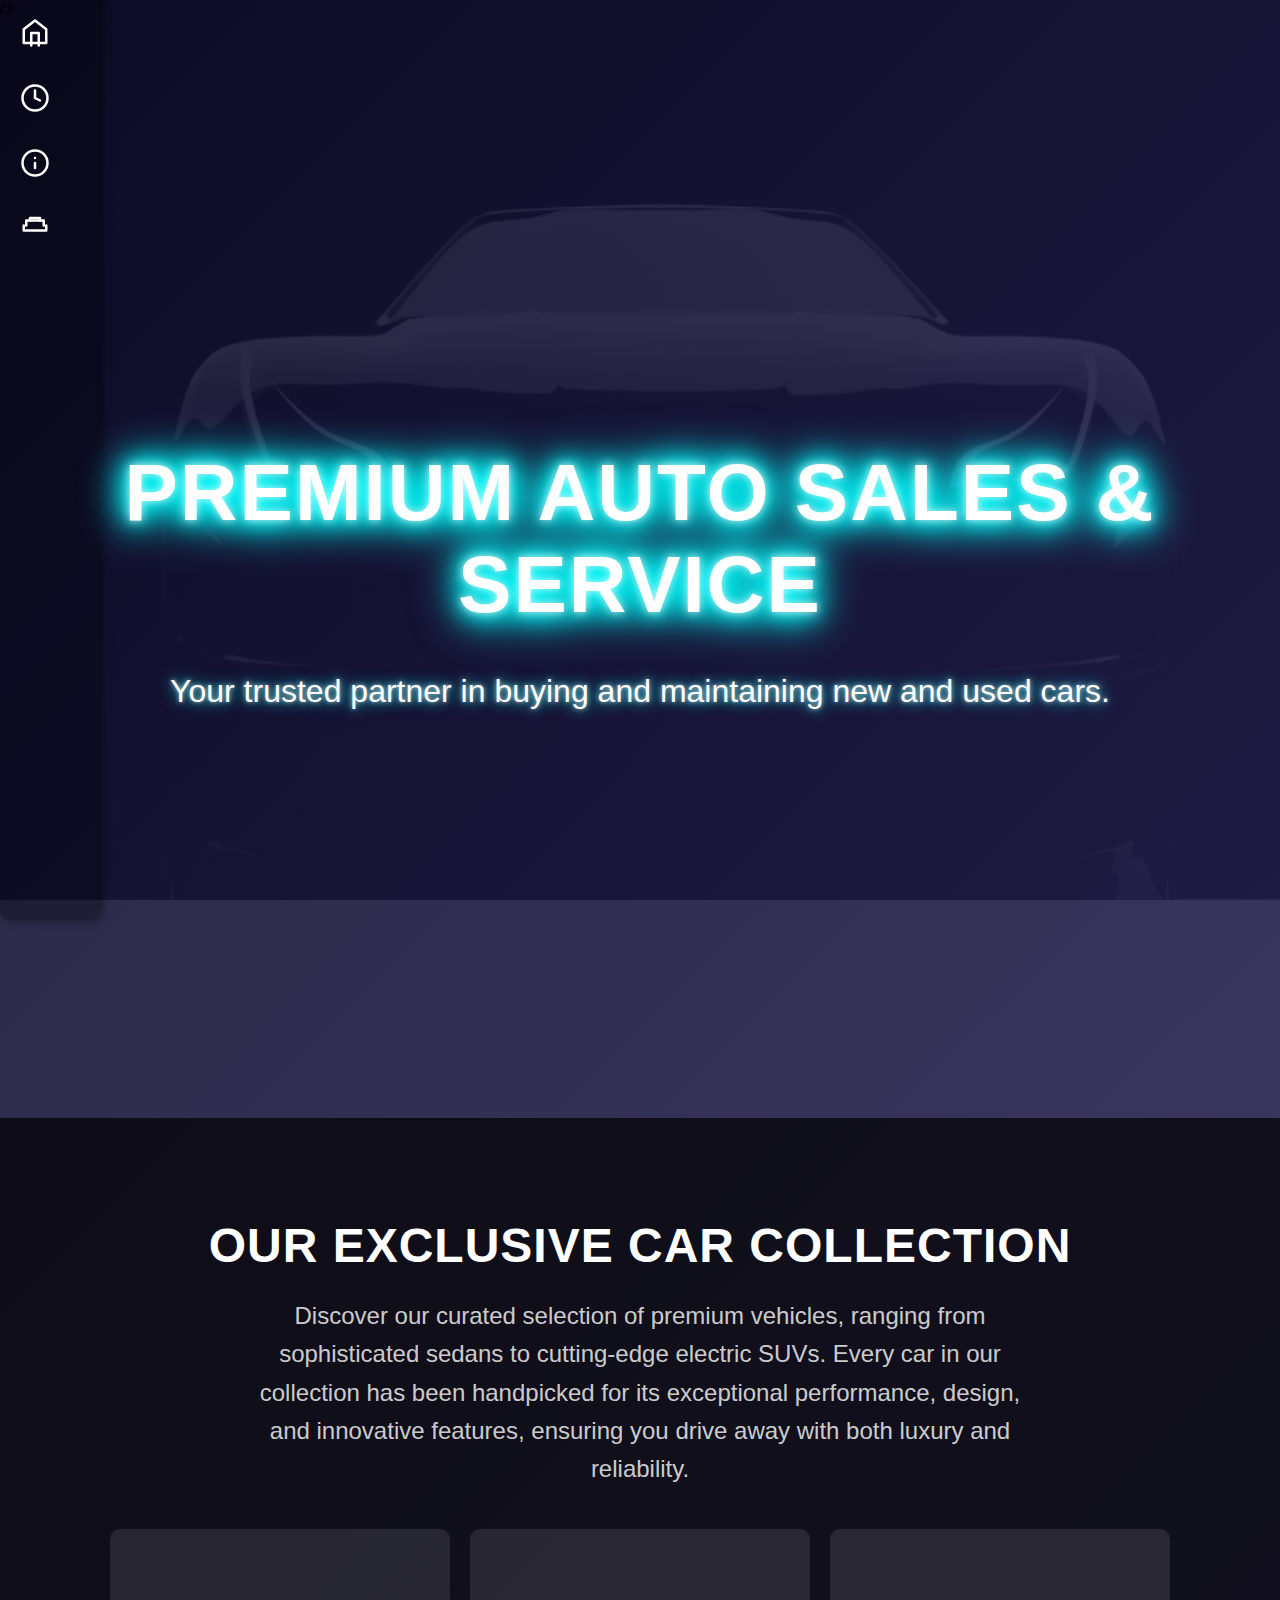
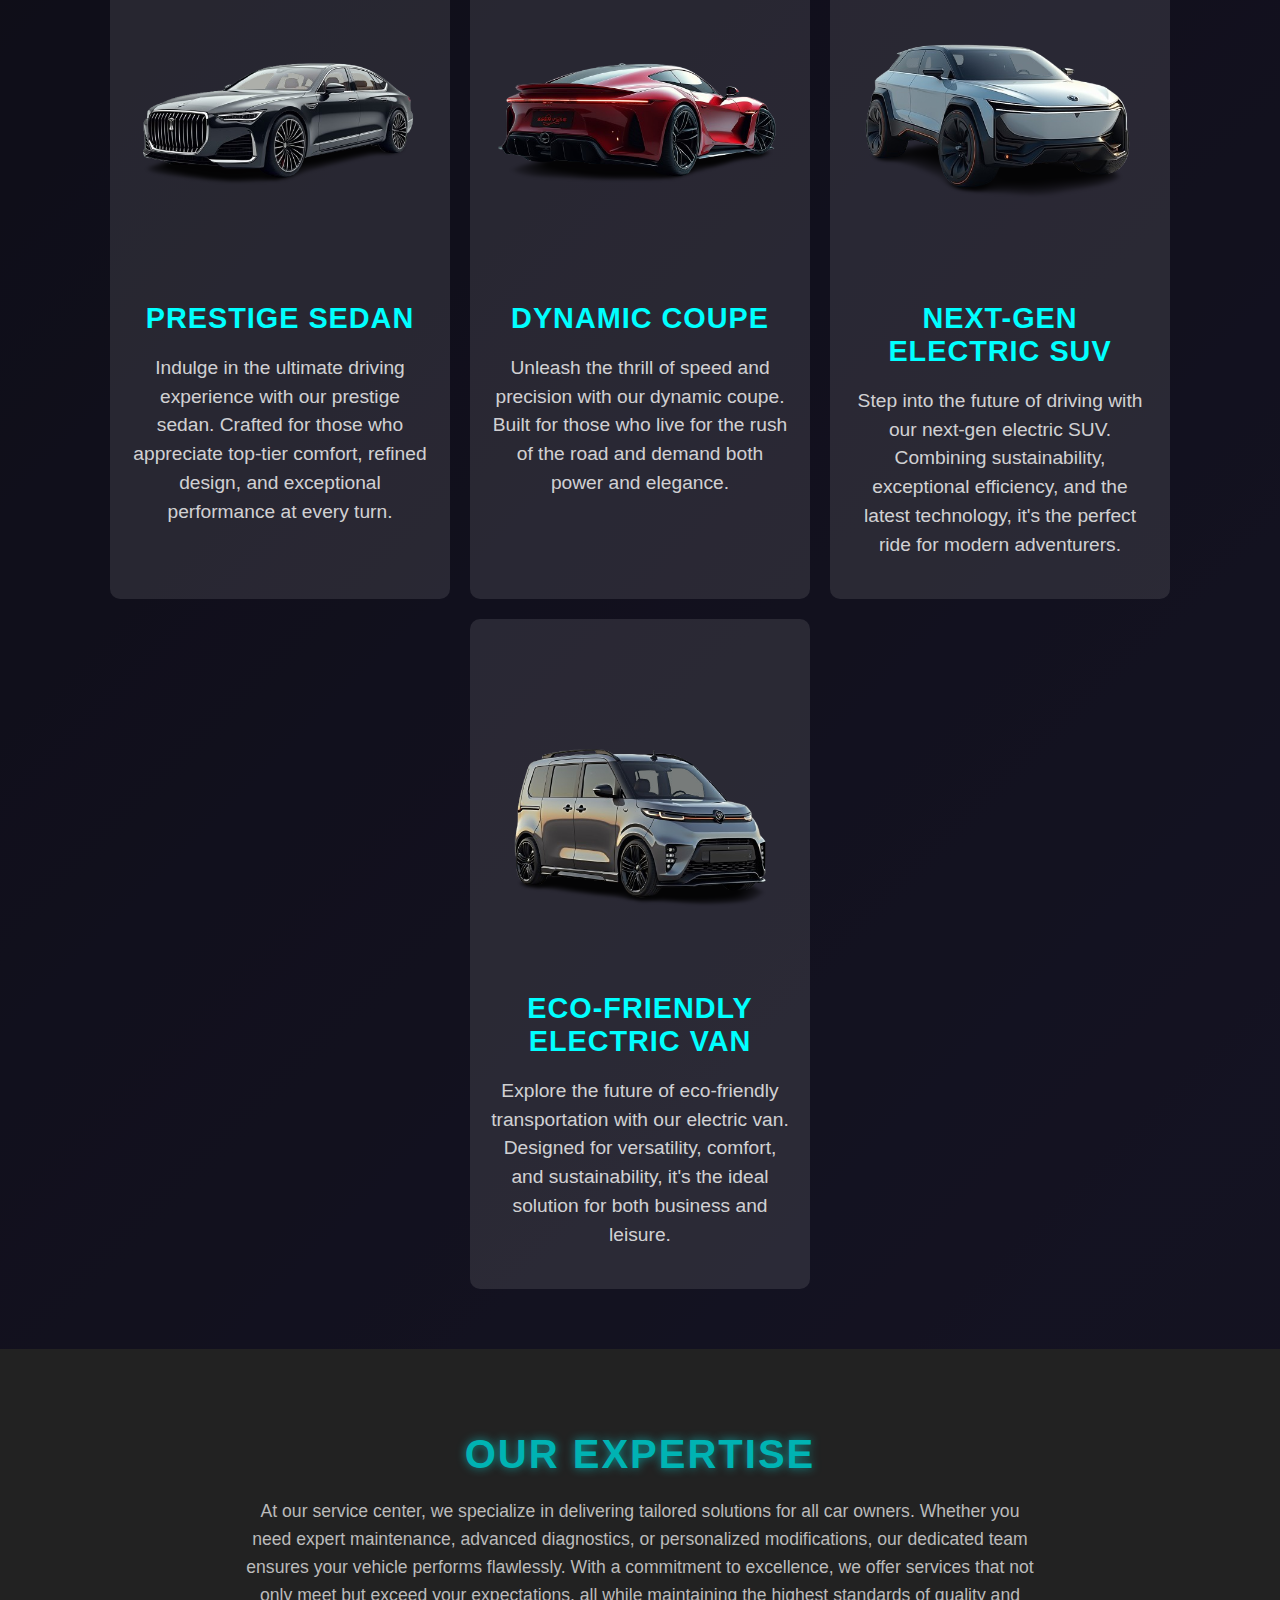
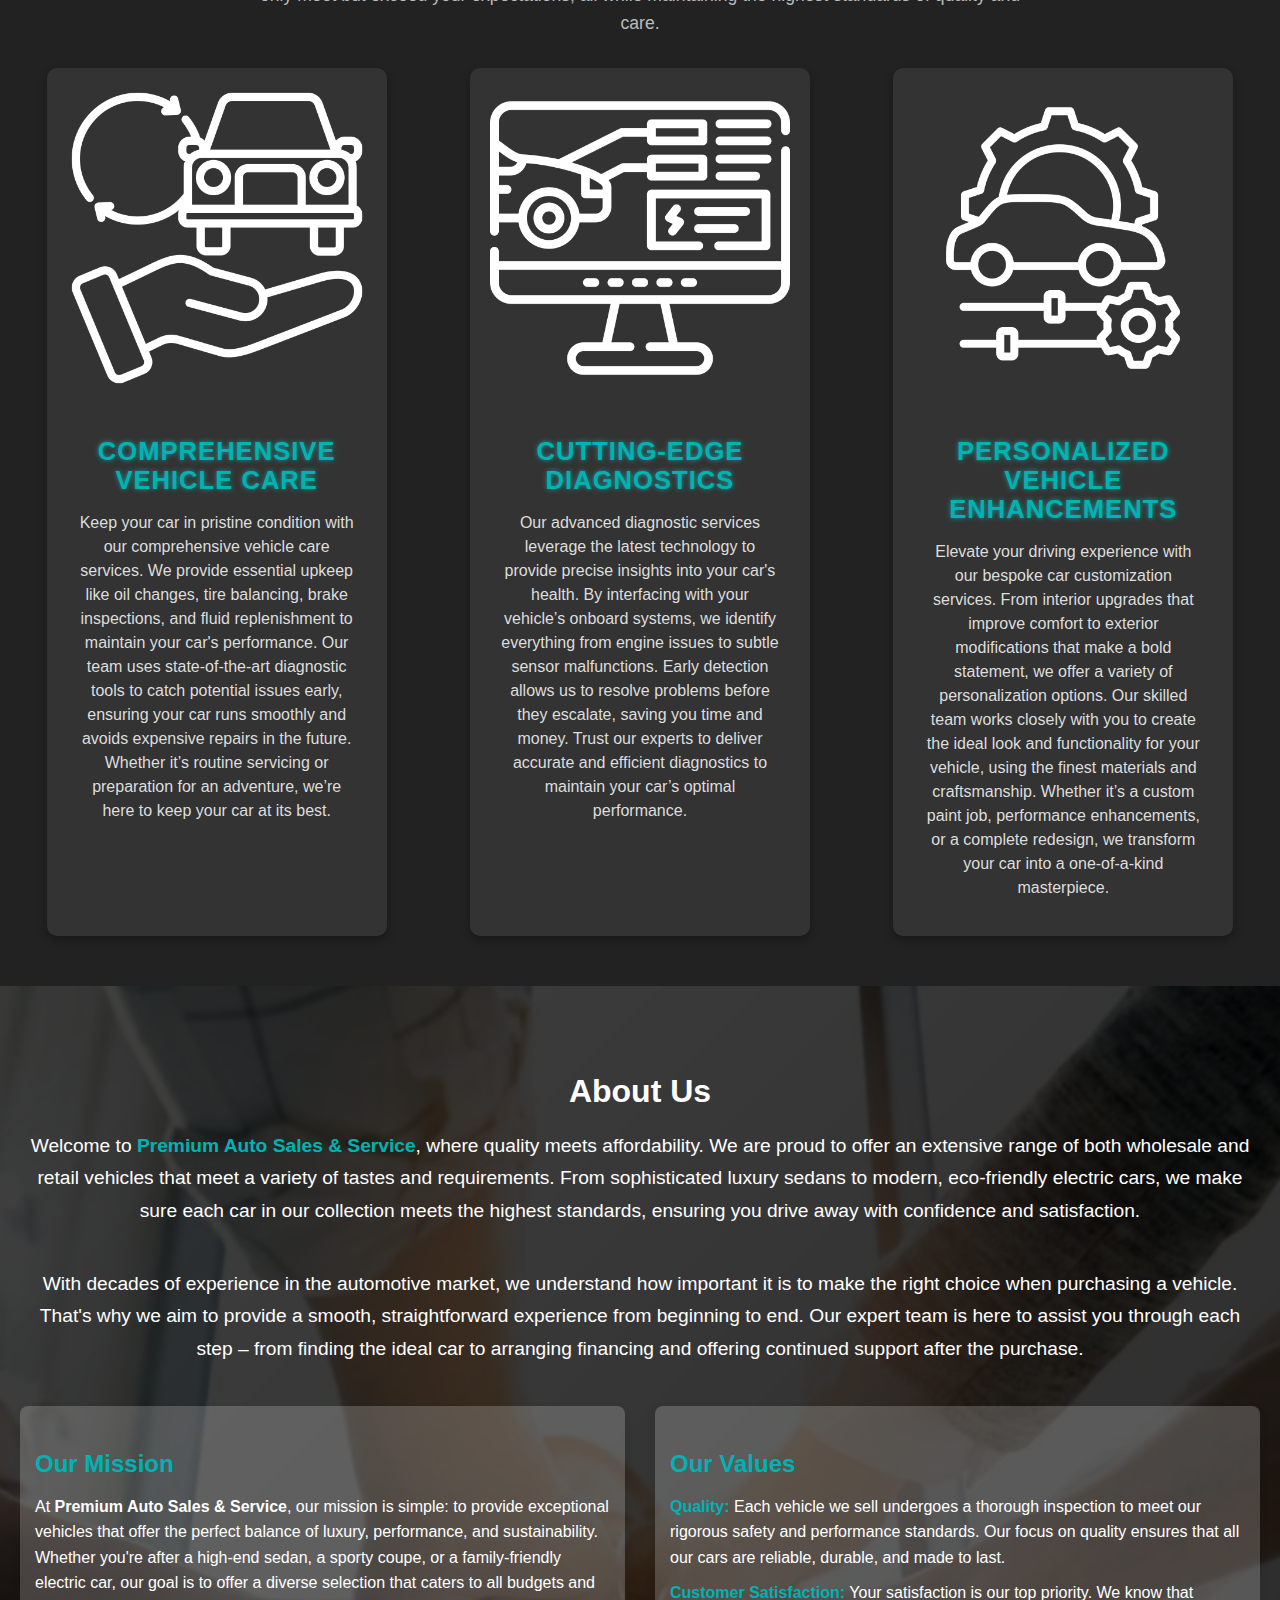
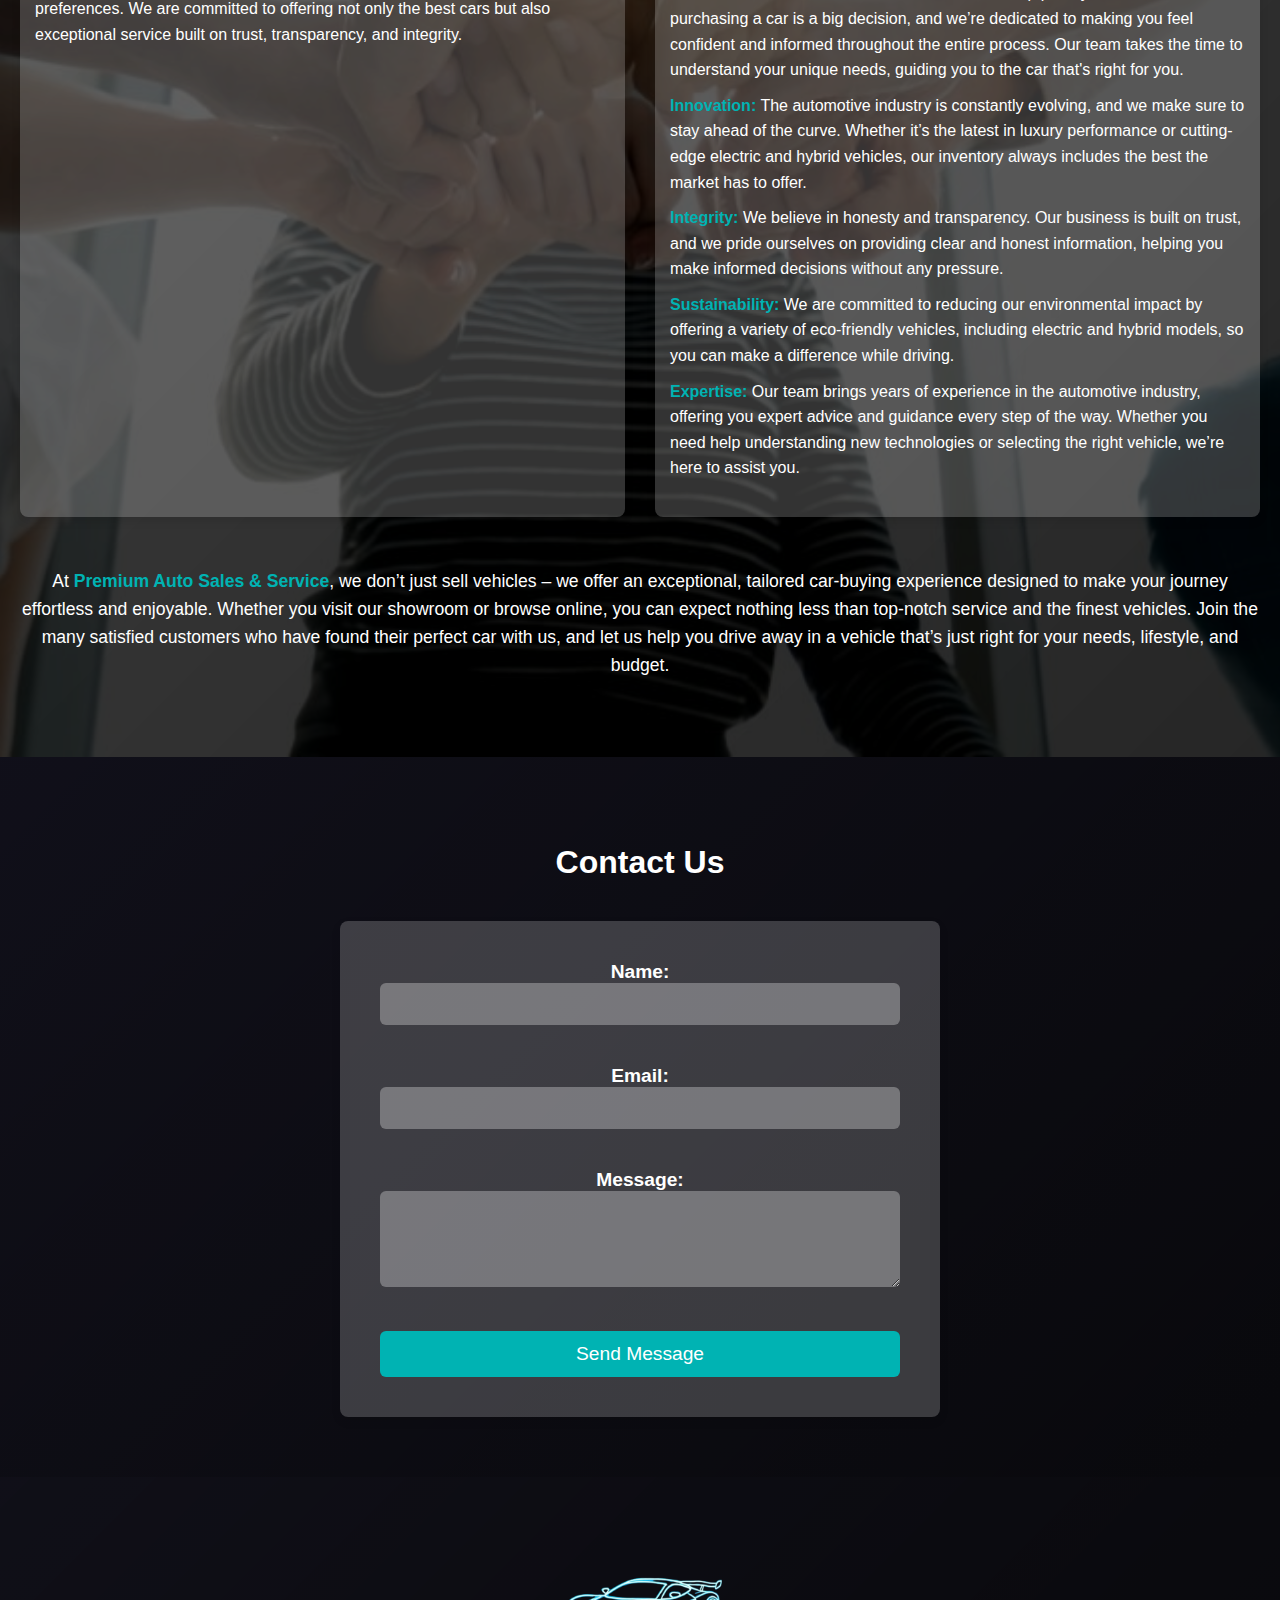
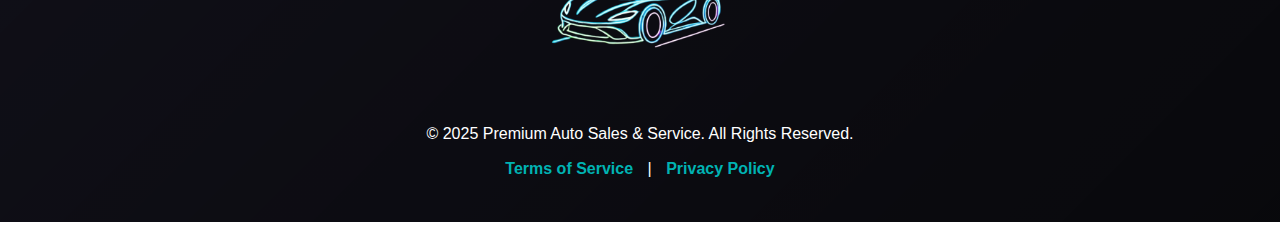
==== index.html @ ea31f4d8 "Initial commit" ====
<!DOCTYPE html>
<html lang="en">
  <head>
    <meta charset="UTF-8" />
    <meta name="viewport" content="width=device-width, initial-scale=1.0" />
    <title>Premium Auto Sales & Service</title>
    <link rel="stylesheet" href="styles.css" />

    />
    <link rel="icon" href="images/favicon.png" type="image/png" />
  </head>
  <body>
    <header class="sidebar">
      <a href="#hero" class="nav-item">
        <div class="icon">
          <svg
            width="30"
            height="30"
            viewBox="0 0 24 24"
            fill="none"
            stroke="currentColor"
            stroke-width="2"
            stroke-linecap="round"
            stroke-linejoin="round"
          >
            <path d="M3 9L12 2L21 9V20H3V9Z" />
            <path d="M9 22V12H15V22" />
          </svg>
        </div>
        <div class="label">Home</div>
      </a>
      <a href="#services" class="nav-item">
        <div class="icon">
          <svg
            width="30"
            height="30"
            viewBox="0 0 24 24"
            fill="none"
            stroke="currentColor"
            stroke-width="2"
            stroke-linecap="round"
            stroke-linejoin="round"
          >
            <circle cx="12" cy="12" r="10" />
            <path d="M12 6V12L16 14" />
          </svg>
        </div>
        <div class="label">Services</div>
      </a>
      <a href="#about-us" class="nav-item">
        <div class="icon">
          <svg
            width="30"
            height="30"
            viewBox="0 0 24 24"
            fill="none"
            stroke="currentColor"
            stroke-width="2"
            stroke-linecap="round"
            stroke-linejoin="round"
          >
            <circle cx="12" cy="12" r="10" />
            <path d="M12 16V12M12 8H12.01" />
          </svg>
        </div>
        <div class="label">About</div>
      </a>
      <a href="#contact" class="nav-item">
        <div class="icon">
          <svg
            width="30"
            height="30"
            viewBox="0 0 24 24"
            fill="none"
            stroke="currentColor"
            stroke-width="2"
            stroke-linecap="round"
            stroke-linejoin="round"
          >
            <path d="M21 10V14H3V10" />
            <path d="M5 10V6H19V10" />
            <path d="M8 6V4H16V6" />
          </svg>
        </div>
        <div class="label">Contact</div>
      </a>
    </header>

    <section id="hero" class="hero">
      <h1 class="hero-title">Premium Auto Sales & Service</h1>
      <p class="hero-tagline">
        Your trusted partner in buying and maintaining new and used cars.
      </p>
    </section>

    <section id="catalog" class="catalog">
      <h2>Our Exclusive Car Collection</h2>
      <p class="catalog-description">
        Discover our curated selection of premium vehicles, ranging from
        sophisticated sedans to cutting-edge electric SUVs. Every car in our
        collection has been handpicked for its exceptional performance, design,
        and innovative features, ensuring you drive away with both luxury and
        reliability.
      </p>
      <div class="catalog-container">
        <div class="car-card">
          <img src="./img/sedan.png" alt="Luxury Sedan" />
          <h3>Prestige Sedan</h3>
          <p>
            Indulge in the ultimate driving experience with our prestige sedan.
            Crafted for those who appreciate top-tier comfort, refined design,
            and exceptional performance at every turn.
          </p>
        </div>
        <div class="car-card">
          <img src="./img/coup.png" alt="Sport Coupe" />
          <h3>Dynamic Coupe</h3>
          <p>
            Unleash the thrill of speed and precision with our dynamic coupe.
            Built for those who live for the rush of the road and demand both
            power and elegance.
          </p>
        </div>
        <div class="car-card">
          <img src="./img/suv.png" alt="Electric SUV" />
          <h3>Next-Gen Electric SUV</h3>
          <p>
            Step into the future of driving with our next-gen electric SUV.
            Combining sustainability, exceptional efficiency, and the latest
            technology, it's the perfect ride for modern adventurers.
          </p>
        </div>
        <div class="car-card">
          <img src="./img/van.png" alt="Electric Van" />
          <h3>Eco-Friendly Electric Van</h3>
          <p>
            Explore the future of eco-friendly transportation with our electric
            van. Designed for versatility, comfort, and sustainability, it's the
            ideal solution for both business and leisure.
          </p>
        </div>
      </div>
    </section>

    <section class="services" id="services">
      <h2>Our Expertise</h2>
      <p class="services-description">
        At our service center, we specialize in delivering tailored solutions
        for all car owners. Whether you need expert maintenance, advanced
        diagnostics, or personalized modifications, our dedicated team ensures
        your vehicle performs flawlessly. With a commitment to excellence, we
        offer services that not only meet but exceed your expectations, all
        while maintaining the highest standards of quality and care.
      </p>
      <div class="service-container">
        <div class="service-card">
          <img src="./img/car-sales.png" alt="Vehicle Maintenance" />
          <h3>Comprehensive Vehicle Care</h3>
          <p>
            Keep your car in pristine condition with our comprehensive vehicle
            care services. We provide essential upkeep like oil changes, tire
            balancing, brake inspections, and fluid replenishment to maintain
            your car's performance. Our team uses state-of-the-art diagnostic
            tools to catch potential issues early, ensuring your car runs
            smoothly and avoids expensive repairs in the future. Whether it’s
            routine servicing or preparation for an adventure, we’re here to
            keep your car at its best.
          </p>
        </div>
        <div class="service-card">
          <img src="./img/diagnostic.png" alt="Vehicle Diagnostics" />
          <h3>Cutting-Edge Diagnostics</h3>
          <p>
            Our advanced diagnostic services leverage the latest technology to
            provide precise insights into your car's health. By interfacing with
            your vehicle’s onboard systems, we identify everything from engine
            issues to subtle sensor malfunctions. Early detection allows us to
            resolve problems before they escalate, saving you time and money.
            Trust our experts to deliver accurate and efficient diagnostics to
            maintain your car’s optimal performance.
          </p>
        </div>
        <div class="service-card">
          <img src="./img/customization.png" alt="Car Customization" />
          <h3>Personalized Vehicle Enhancements</h3>
          <p>
            Elevate your driving experience with our bespoke car customization
            services. From interior upgrades that improve comfort to exterior
            modifications that make a bold statement, we offer a variety of
            personalization options. Our skilled team works closely with you to
            create the ideal look and functionality for your vehicle, using the
            finest materials and craftsmanship. Whether it’s a custom paint job,
            performance enhancements, or a complete redesign, we transform your
            car into a one-of-a-kind masterpiece.
          </p>
        </div>
      </div>
    </section>

    <section id="about-us" class="about-us">
      <div class="wrap">
        <h2>About Us</h2>
        <p class="about-description">
          Welcome to <strong>Premium Auto Sales & Service</strong>, where
          quality meets affordability. We are proud to offer an extensive range
          of both wholesale and retail vehicles that meet a variety of tastes
          and requirements. From sophisticated luxury sedans to modern,
          eco-friendly electric cars, we make sure each car in our collection
          meets the highest standards, ensuring you drive away with confidence
          and satisfaction.
        </p>
        <p class="about-description">
          With decades of experience in the automotive market, we understand how
          important it is to make the right choice when purchasing a vehicle.
          That's why we aim to provide a smooth, straightforward experience from
          beginning to end. Our expert team is here to assist you through each
          step – from finding the ideal car to arranging financing and offering
          continued support after the purchase.
        </p>
        <div class="about-values">
          <div class="value-block">
            <h3>Our Mission</h3>
            <p>
              At <strong>Premium Auto Sales & Service</strong>, our mission is
              simple: to provide exceptional vehicles that offer the perfect
              balance of luxury, performance, and sustainability. Whether you're
              after a high-end sedan, a sporty coupe, or a family-friendly
              electric car, our goal is to offer a diverse selection that caters
              to all budgets and preferences. We are committed to offering not
              only the best cars but also exceptional service built on trust,
              transparency, and integrity.
            </p>
          </div>
          <div class="value-block">
            <h3>Our Values</h3>
            <ul>
              <li>
                <strong>Quality:</strong> Each vehicle we sell undergoes a
                thorough inspection to meet our rigorous safety and performance
                standards. Our focus on quality ensures that all our cars are
                reliable, durable, and made to last.
              </li>
              <li>
                <strong>Customer Satisfaction:</strong> Your satisfaction is our
                top priority. We know that purchasing a car is a big decision,
                and we’re dedicated to making you feel confident and informed
                throughout the entire process. Our team takes the time to
                understand your unique needs, guiding you to the car that's
                right for you.
              </li>
              <li>
                <strong>Innovation:</strong> The automotive industry is
                constantly evolving, and we make sure to stay ahead of the
                curve. Whether it’s the latest in luxury performance or
                cutting-edge electric and hybrid vehicles, our inventory always
                includes the best the market has to offer.
              </li>
              <li>
                <strong>Integrity:</strong> We believe in honesty and
                transparency. Our business is built on trust, and we pride
                ourselves on providing clear and honest information, helping you
                make informed decisions without any pressure.
              </li>
              <li>
                <strong>Sustainability:</strong> We are committed to reducing
                our environmental impact by offering a variety of eco-friendly
                vehicles, including electric and hybrid models, so you can make
                a difference while driving.
              </li>
              <li>
                <strong>Expertise:</strong> Our team brings years of experience
                in the automotive industry, offering you expert advice and
                guidance every step of the way. Whether you need help
                understanding new technologies or selecting the right vehicle,
                we’re here to assist you.
              </li>
            </ul>
          </div>
        </div>
        <p class="about-footer">
          At <strong>Premium Auto Sales & Service</strong>, we don’t just sell
          vehicles – we offer an exceptional, tailored car-buying experience
          designed to make your journey effortless and enjoyable. Whether you
          visit our showroom or browse online, you can expect nothing less than
          top-notch service and the finest vehicles. Join the many satisfied
          customers who have found their perfect car with us, and let us help
          you drive away in a vehicle that’s just right for your needs,
          lifestyle, and budget.
        </p>
      </div>
    </section>

    <section id="contact" class="contact">
      <h2>Contact Us</h2>
      <form id="contact-form" action="submit_form.php" method="post">
        <div class="input-group">
          <label for="name">Name:</label>
          <input type="text" id="name" name="name" required />
        </div>

        <div class="input-group">
          <label for="email">Email:</label>
          <input type="email" id="email" name="email" required />
        </div>

        <div class="input-group">
          <label for="message">Message:</label>
          <textarea id="message" name="message" rows="4" required></textarea>
        </div>

        <button type="submit" id="submit-button">Send Message</button>
      </form>
    </section>

    <footer class="footer">
      <div class="footer-container">
        <div class="footer-logo">
          <img src="./img/logo.png" alt="Logo" />
        </div>
      </div>
      <div class="footer-bottom">
        <p>&copy; 2025 Premium Auto Sales & Service. All Rights Reserved.</p>
        <div class="footer-links">
          <a href="./terms.html">Terms of Service</a> |
          <a href="./privacy.html">Privacy Policy</a>
        </div>
      </div>
    </footer>

    <script src="script.js"></script>
  </body>
</html>
---- styles.css ----
body {
  margin: 0;
  font-family: Arial, sans-serif;
  background: linear-gradient(
      135deg,
      rgba(15, 12, 41, 0.9),
      rgba(48, 43, 99, 0.9),
      rgba(36, 36, 62, 0.9)
    ),
    url("./img/car-bg.png") no-repeat center center fixed;
  background-size: cover;
  scroll-behavior: smooth;
}
html {
  scroll-behavior: smooth; /* Додає плавне прокручування */
}

.sidebar {
  position: fixed;
  left: 0;
  top: 50%;
  transform: translateY(-50%);
  display: flex;
  flex-direction: column;
  background: rgba(0, 0, 0, 0.3); /* Трохи прозоріший фон */
  padding: 20px;
  border-radius: 10px;
  width: 60px; /* Тонкий сайдбар */
  height: 100%; /* Сайдбар на всю висоту екрану */
  box-shadow: 2px 0 10px rgba(0, 0, 0, 0.5); /* Легкий тіньовий ефект */
}

.nav-item {
  display: flex;
  align-items: center;
  margin: 15px 0; /* Збільшено відступи для більшої відстані між іконками */
  text-decoration: none;
  color: white;
  transition: transform 0.3s ease;
}

.nav-item:hover {
  transform: scale(1.1);
}

.icon {
  width: 35px; /* Трохи зменшений розмір іконок */
  height: 35px;
  display: flex;
  justify-content: center;
  align-items: center;
  transition: filter 0.3s;
}

.icon svg {
  stroke: white;
  transition: filter 0.3s;
}

.nav-item:hover .icon svg {
  filter: drop-shadow(0 0 20px #0ff);
}

.label {
  opacity: 0;
  font-size: 1.2em; /* Зменшили розмір тексту */
  white-space: nowrap;
  margin-left: 10px;
  background: transparent;
  color: white;
  padding: 5px 10px;
  border-radius: 5px;
  transition: opacity 0.3s ease, transform 0.3s ease, text-shadow 0.3s ease;
  transform: translateX(-10px);
}

.nav-item:hover .label {
  opacity: 1;
  transform: translateX(0);
  text-shadow: 0 0 20px #0ff;
}

/* Адаптивність */
@media (max-width: 768px) {
  .sidebar {
    width: 50px; /* Зменшуємо ширину на мобільних пристроях */
    padding: 15px;
  }

  .icon {
    width: 30px;
    height: 30px;
  }

  .label {
    font-size: 1em; /* Зменшуємо шрифт підписів на мобільних пристроях */
  }
}

@media (max-width: 480px) {
  .sidebar {
    width: 40px; /* Ще тонше на мобільних пристроях */
    padding: 10px;
  }

  .icon {
    width: 25px;
    height: 25px;
  }

  .label {
    display: none; /* Приховуємо підписи на маленьких екранах */
  }
}

/* Hero Section */
.hero {
  text-align: center;
  padding: 100px 20px;
  color: white;
  text-shadow: 0 0 10px rgba(255, 255, 255, 0.8), 0 0 20px #0ff, 0 0 30px #0ff;
  display: flex;
  flex-direction: column;
  justify-content: center;
  align-items: center;
  height: 100vh;
}

.hero-title {
  font-size: 5em; /* Збільшили розмір шрифту */
  font-weight: bold;
  margin-bottom: 10px;
  text-transform: uppercase;
  letter-spacing: 2px;
  filter: drop-shadow(0 0 20px #0ff);
}

.hero-tagline {
  font-size: 2em; /* Збільшили розмір шрифту */
  font-weight: 300;
  text-shadow: 0 0 5px rgba(255, 255, 255, 0.7), 0 0 15px #0ff;
}

/* Адаптивність */

/* Для екранів шириною до 768px (планшети та мобільні телефони) */
@media (max-width: 768px) {
  .hero-title {
    font-size: 3.5em; /* Зменшуємо шрифт */
  }

  .hero-tagline {
    font-size: 1.5em; /* Зменшуємо шрифт */
  }

  .sidebar {
    top: 10%;
    left: 5%;
    transform: translateY(0);
    padding: 8px;
  }

  .nav-item {
    margin: 8px 0;
  }

  .label {
    font-size: 1.2em; /* Зменшення шрифту підписів */
  }
}

/* Для екранів шириною до 480px (мобільні телефони) */
@media (max-width: 480px) {
  .hero-title {
    font-size: 2.5em; /* Зменшуємо шрифт ще більше */
  }

  .hero-tagline {
    font-size: 1.2em; /* Зменшуємо шрифт */
  }

  .sidebar {
    top: 5%;
    left: 2%;
    transform: translateY(0);
    padding: 6px;
  }

  .nav-item {
    margin: 6px 0;
  }

  .label {
    font-size: 1em; /* Мінімальний шрифт для підписів */
  }
}
/* Catalog Section */
.catalog {
  padding: 60px 20px;
  background: rgba(0, 0, 0, 0.7);
  color: white;
  text-align: center;
}

.catalog h2 {
  font-size: 3em;
  font-weight: 700;
  margin-bottom: 20px;
  text-transform: uppercase;
  letter-spacing: 1px;
}

.catalog-description {
  font-size: 1.5em;
  font-weight: 300;
  margin-bottom: 40px;
  max-width: 800px;
  margin-left: auto;
  margin-right: auto;
  line-height: 1.6;
  color: rgba(255, 255, 255, 0.8);
}

.catalog-container {
  display: flex;
  flex-wrap: wrap;
  justify-content: center;
  gap: 20px;
}

.car-card {
  background: rgba(255, 255, 255, 0.1);
  border-radius: 10px;
  width: 300px;
  padding: 20px;
  text-align: center;
  transition: transform 0.3s ease, box-shadow 0.3s ease;
}

.car-card img {
  width: 100%;
  border-radius: 10px;
  margin-bottom: 20px;
}

.car-card h3 {
  font-size: 1.8em;
  font-weight: 600;
  color: #0ff;
  margin-bottom: 15px;
  text-transform: uppercase;
  letter-spacing: 1px;
}

.car-card p {
  font-size: 1.2em;
  font-weight: 300;
  line-height: 1.5;
  color: rgba(255, 255, 255, 0.8);
}

.car-card:hover {
  transform: translateY(-10px);
  box-shadow: 0 10px 30px rgba(0, 255, 255, 0.2);
}

/* Responsive */
@media (max-width: 768px) {
  .catalog h2 {
    font-size: 2.5em;
  }

  .catalog-description {
    font-size: 1.2em;
    margin-left: 15px;
    margin-right: 15px;
  }

  .catalog-container {
    flex-direction: column;
    align-items: center;
  }

  .car-card {
    width: 80%;
  }
}
/* Services Section */
.services {
  padding: 50px 20px;
  background-color: #222; /* Темний фон для секції */
  color: #f1f1f1; /* Світлий текст */
  font-family: "Arial", sans-serif;
  text-align: center;
}

.services h2 {
  font-size: 2.5em;
  font-weight: bold;
  margin-bottom: 20px;
  color: #00b3b3; /* Бірюзовий акцент для заголовку */
  text-transform: uppercase;
  letter-spacing: 2px;
  text-shadow: 0 0 10px rgba(0, 255, 255, 0.5); /* Легка тінь для ефекту */
}

.services-description {
  font-size: 1.1em;
  color: #bbb; /* Світліший текст для опису */
  max-width: 800px;
  margin: 0 auto 30px;
  line-height: 1.6;
}

.service-container {
  display: flex;
  justify-content: space-around;
  flex-wrap: wrap;
  gap: 30px;
}

.service-card {
  background: #333; /* Темний фон картки */
  border-radius: 10px;
  box-shadow: 0 4px 10px rgba(0, 0, 0, 0.3); /* Глибша тінь */
  width: 300px;
  padding: 20px;
  text-align: center;
  transition: transform 0.3s ease, box-shadow 0.3s ease;
}

.service-card:hover {
  transform: translateY(-10px);
  box-shadow: 0 8px 20px rgba(0, 255, 255, 0.2); /* Більш помітна тінь при ховері */
}

.service-card img {
  max-width: 100%;
  height: auto;
  border-radius: 10px;
  margin-bottom: 20px;
  filter: brightness(0) saturate(100%) invert(100%); /* Білий колір для зображення */
  transition: all 0.3s ease; /* Плавна анімація */
}

.service-card h3 {
  font-size: 1.6em;
  font-weight: bold;
  color: #00b3b3; /* Бірюзовий акцент для заголовку картки */
  margin-bottom: 10px;
  text-transform: uppercase;
  letter-spacing: 1px;
  text-shadow: 0 0 5px rgba(0, 255, 255, 0.5);
}

.service-card p {
  font-size: 1em;
  color: #ddd; /* Світліший текст для опису */
  line-height: 1.5;
  padding: 0 10px;
}
.service-card img:hover {
  filter: brightness(0) saturate(100%) invert(100%)
    drop-shadow(0 0 15px rgba(0, 255, 255, 1)); /* Неоновий ефект при ховері */
}

/* Responsiveness */
@media (max-width: 768px) {
  .service-container {
    flex-direction: column;
    align-items: center;
  }

  .service-card {
    width: 80%;
    margin-bottom: 20px;
  }
}

@media (max-width: 480px) {
  .services h2 {
    font-size: 2em;
  }

  .services-description {
    font-size: 1em;
  }

  .service-card {
    width: 100%;
  }
}
/* About Us Section */
/* About Us Section */
.about-us {
  background: linear-gradient(135deg, rgba(0, 0, 0, 0.75), rgba(0, 0, 0, 0.85)),
    url("./img/about-bg.png") no-repeat center center/cover;
  padding: 60px 20px;
  color: #ffffff; /* Текст білим для контрасту */
}

.about-us h2 {
  font-size: 2rem;
  text-align: center;
  margin-bottom: 20px;
  color: #ffffff;
}

.about-description {
  font-size: 1.2rem;
  line-height: 1.7;
  text-align: center;
  margin-bottom: 40px;
}

.about-description strong {
  font-weight: bold;
  color: #00b3b3;
}

.about-values {
  display: flex;
  justify-content: space-between;
  gap: 30px;
  margin-top: 40px;
}

.value-block {
  background-color: rgba(255, 255, 255, 0.2); /* Змінили на більш прозоре */
  padding: 20px;
  width: 48%;
  border-radius: 8px;
  box-shadow: 0 4px 10px rgba(0, 0, 0, 0.1);
  transition: all 0.3s ease; /* Для плавного ефекту при ховері */
  padding-left: 15px; /* Додано падінг зліва */
  padding-right: 15px; /* Додано падінг справа */
}

.value-block:hover {
  box-shadow: 0 8px 20px rgba(0, 0, 0, 0.3); /* Тінь при ховері */
  transform: translateY(-5px); /* Легке підняття при ховері */
}

.value-block h3 {
  font-size: 1.5rem;
  color: #00b3b3;
  margin-bottom: 15px;
}

.value-block p,
.value-block ul {
  font-size: 1rem;
  line-height: 1.6;
}

.value-block ul {
  list-style: none;
  padding-left: 0;
}

.value-block ul li {
  margin-bottom: 10px;
}

.value-block ul li strong {
  color: #00b3b3;
}

.about-footer {
  font-size: 1.1rem;
  text-align: center;
  margin-top: 50px;
  line-height: 1.6;
  color: #ffffff;
}

.about-footer strong {
  color: #00b3b3;
}

@media (max-width: 768px) {
  .about-values {
    flex-direction: column;
  }

  .value-block {
    width: 100%;
    padding-left: 10px; /* Зменшили падінги для мобільної версії */
    padding-right: 10px; /* Зменшили падінги для мобільної версії */
  }
}
/* Контейнер для секції контактів */
/* Загальні стилі секції контактів */
.contact {
  background: linear-gradient(135deg, rgba(0, 0, 0, 0.75), rgba(0, 0, 0, 0.85)),
    url("./img/contact-bg.png") no-repeat center center/cover;
  padding: 60px 20px;
  color: #ffffff;
  margin: 0 auto;
  text-align: center;
}

/* Заголовок секції контактів */
.contact h2 {
  font-size: 2rem;
  margin-bottom: 40px;
  color: #ffffff;
}

/* Стилі для форми */
.contact {
  background: linear-gradient(135deg, rgba(0, 0, 0, 0.75), rgba(0, 0, 0, 0.85)),
    url("./img/contact-bg.png") no-repeat center center/cover;
  padding: 60px 20px;
  color: #ffffff;
  margin: 0 auto;
  text-align: center;
  box-sizing: border-box;
}

/* Заголовок секції контактів */
.contact h2 {
  font-size: 2rem;
  margin-bottom: 40px;
  color: #ffffff;
}

/* Стилі для форми */
#contact-form {
  background-color: rgba(255, 255, 255, 0.2);
  padding: 40px;
  border-radius: 8px;
  box-shadow: 0 4px 10px rgba(0, 0, 0, 0.1);
  max-width: 600px;
  width: 100%;
  margin: 0 auto;
  display: flex;
  flex-direction: column;
  gap: 20px;
  box-sizing: border-box;
}

label {
  font-size: 1.2rem;
  color: #ffffff;
  text-align: left;
  margin-bottom: 8px;
  font-weight: bold;
  width: 100%;
}

input,
textarea {
  padding: 12px;
  font-size: 1rem;
  border: none;
  border-radius: 6px;
  margin-bottom: 20px;
  background-color: rgba(255, 255, 255, 0.3);
  color: #ffffff;
  width: 100%;
  box-sizing: border-box; /* Враховує padding та border в ширині */
}

/* Фокус на полях */
input:focus,
textarea:focus {
  outline: none;
  border: 2px solid #00b3b3; /* Акцент на полях при фокусі */
}

/* Стиль для кнопки відправки */
#submit-button {
  padding: 12px 20px;
  font-size: 1.2rem;
  background-color: #00b3b3;
  color: #ffffff;
  border: none;
  border-radius: 6px;
  cursor: pointer;
  transition: all 0.3s ease;
}

#submit-button:hover {
  background-color: #009999;
  transform: translateY(-2px); /* Легке підняття кнопки */
}

#submit-button:focus {
  outline: none;
  box-shadow: 0 0 5px rgba(0, 179, 179, 0.5); /* Світіння при фокусі на кнопці */
}

/* Адаптивність для малих екранів */
@media (max-width: 1024px) {
  .contact {
    padding: 50px 20px;
  }

  #contact-form {
    width: 90%;
    padding: 30px;
  }

  input,
  textarea {
    padding: 12px;
    font-size: 1rem;
  }

  #submit-button {
    font-size: 1.1rem;
    padding: 12px 18px;
  }
}

/* Адаптивність для екранів до 768px */
@media (max-width: 768px) {
  .contact {
    padding: 40px 20px;
  }

  #contact-form {
    width: 100%;
    padding: 25px;
  }

  label {
    font-size: 1rem;
  }

  input,
  textarea {
    font-size: 0.95rem;
    padding: 10px;
  }

  #submit-button {
    font-size: 1rem;
    padding: 10px 15px;
  }
}

/* Адаптивність для екранів до 480px */
@media (max-width: 480px) {
  .contact h2 {
    font-size: 1.5rem;
    margin-bottom: 30px;
  }

  #contact-form {
    width: 100%;
    padding: 20px;
  }

  input,
  textarea {
    padding: 8px;
    font-size: 0.9rem;
  }

  #submit-button {
    font-size: 1rem;
    padding: 10px 14px;
  }
}

/* Адаптивність для екранів до 360px */
@media (max-width: 360px) {
  .contact h2 {
    font-size: 1.3rem;
    margin-bottom: 20px;
  }

  #contact-form {
    width: 100%;
    padding: 15px;
  }

  label {
    font-size: 0.9rem;
  }

  input,
  textarea {
    padding: 8px;
    font-size: 0.85rem;
  }

  #submit-button {
    font-size: 0.95rem;
    padding: 8px 12px;
  }
}

/* Стиль для футера */
.footer {
  background: linear-gradient(135deg, rgba(0, 0, 0, 0.75), rgba(0, 0, 0, 0.85)),
    url("./img/footer-bg.png") no-repeat center center/cover;
  padding: 40px 20px;
  color: #ffffff;
  text-align: center;
}

/* Контейнер для логотипу футера */
.footer-container {
  margin-bottom: 20px;
}

.footer-logo img {
  max-width: 180px; /* Максимальна ширина для логотипу */
  height: auto;
}

/* Нижня частина футера */
.footer-bottom {
  font-size: 1rem;
  color: #ffffff;
  line-height: 1.6;
}

.footer-bottom p {
  margin-bottom: 10px;
}

/* Посилання в футері */
.footer-links {
  margin-top: 10px;
}

.footer-links a {
  color: #00b3b3;
  text-decoration: none;
  font-weight: bold;
  margin: 0 10px;
  transition: color 0.3s ease;
}

.footer-links a:hover {
  color: #009999;
}

/* Адаптивність для малих екранів */
@media (max-width: 768px) {
  .footer {
    padding: 30px 20px;
  }

  .footer-logo img {
    max-width: 150px;
  }

  .footer-bottom {
    font-size: 1rem;
  }
}
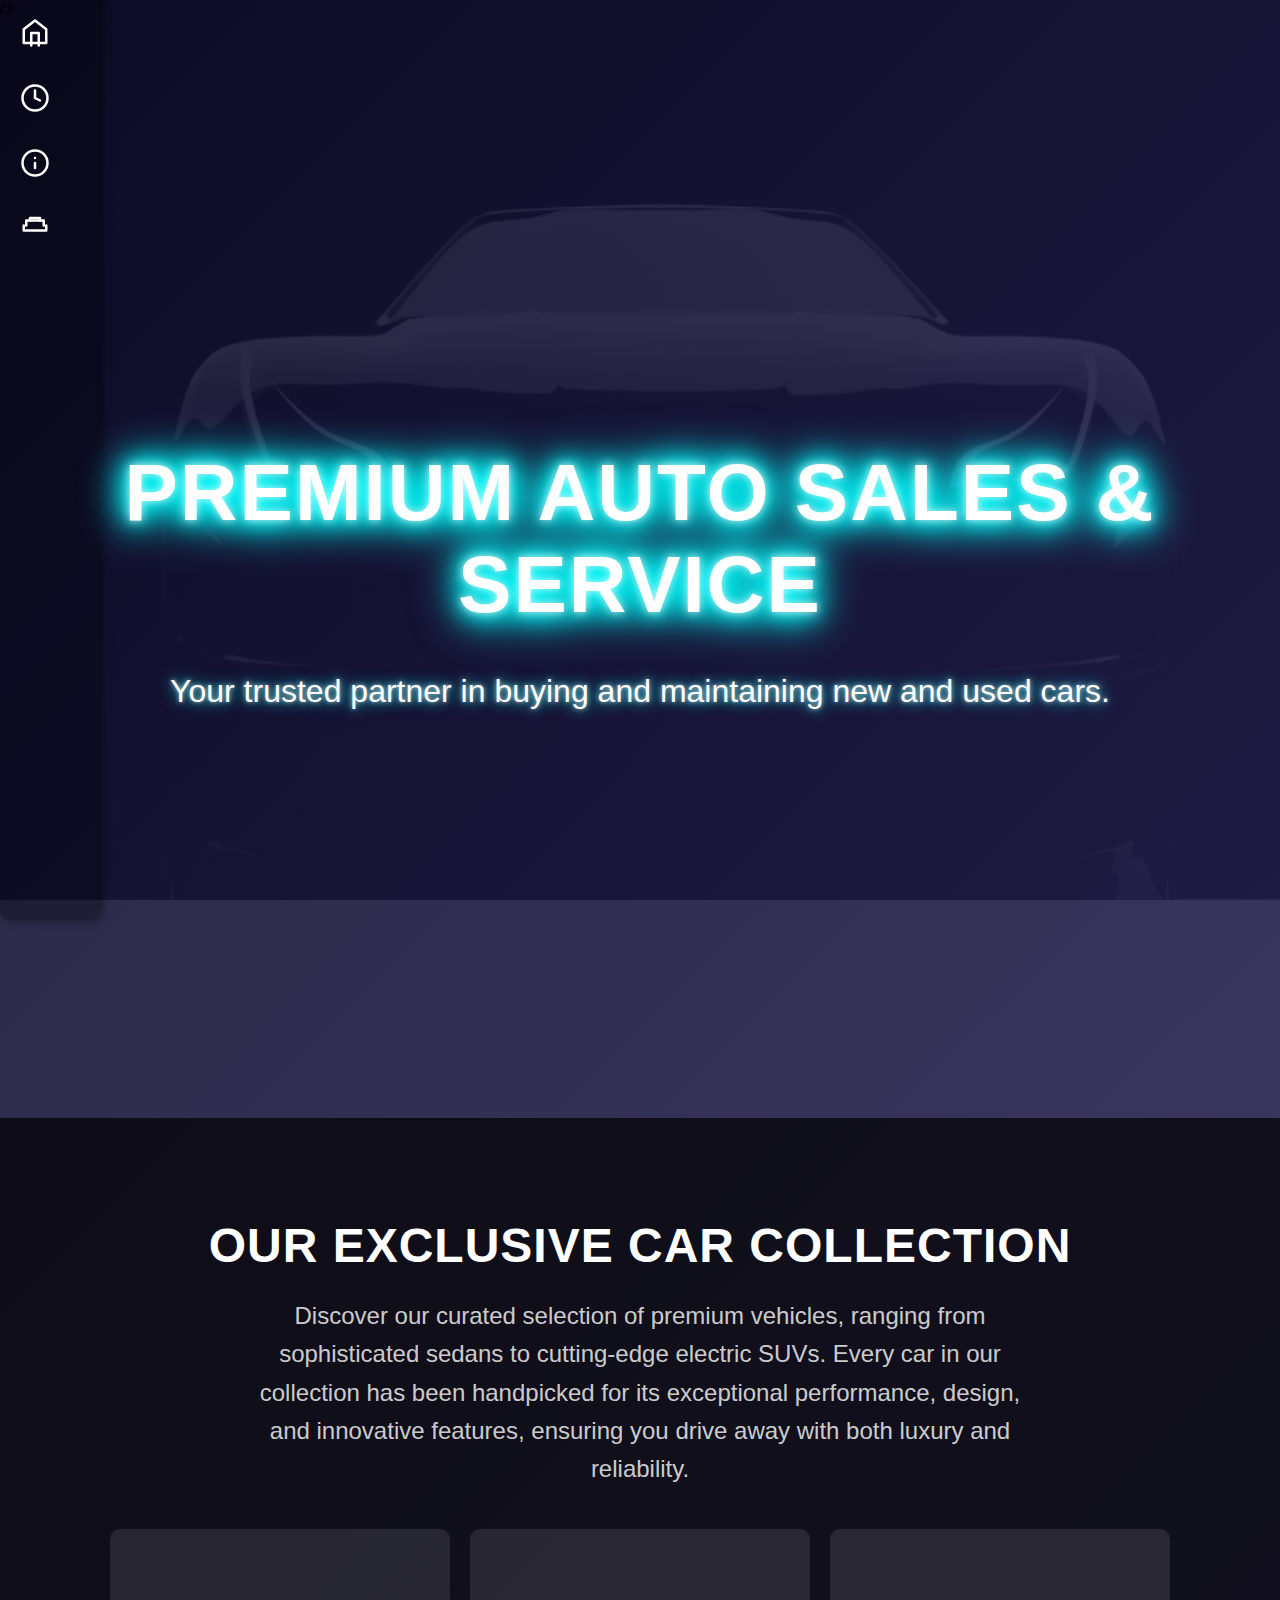
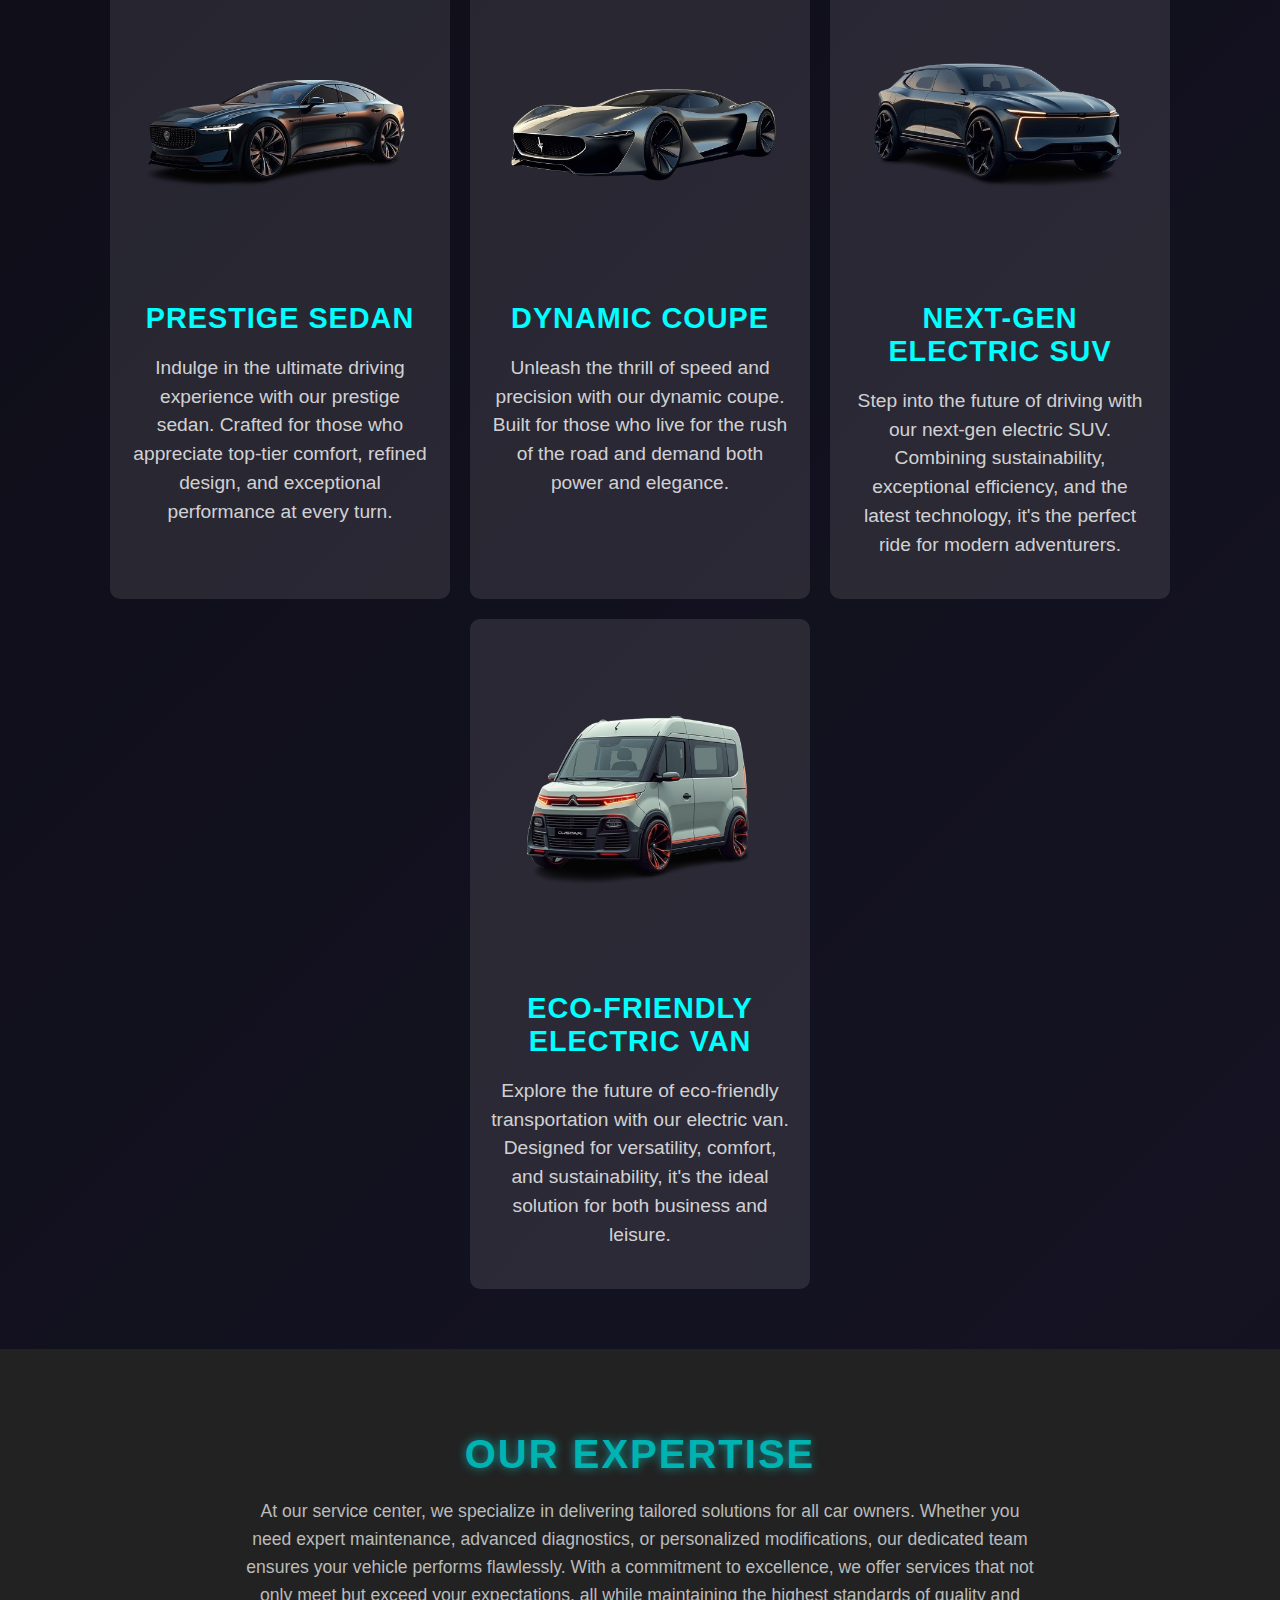
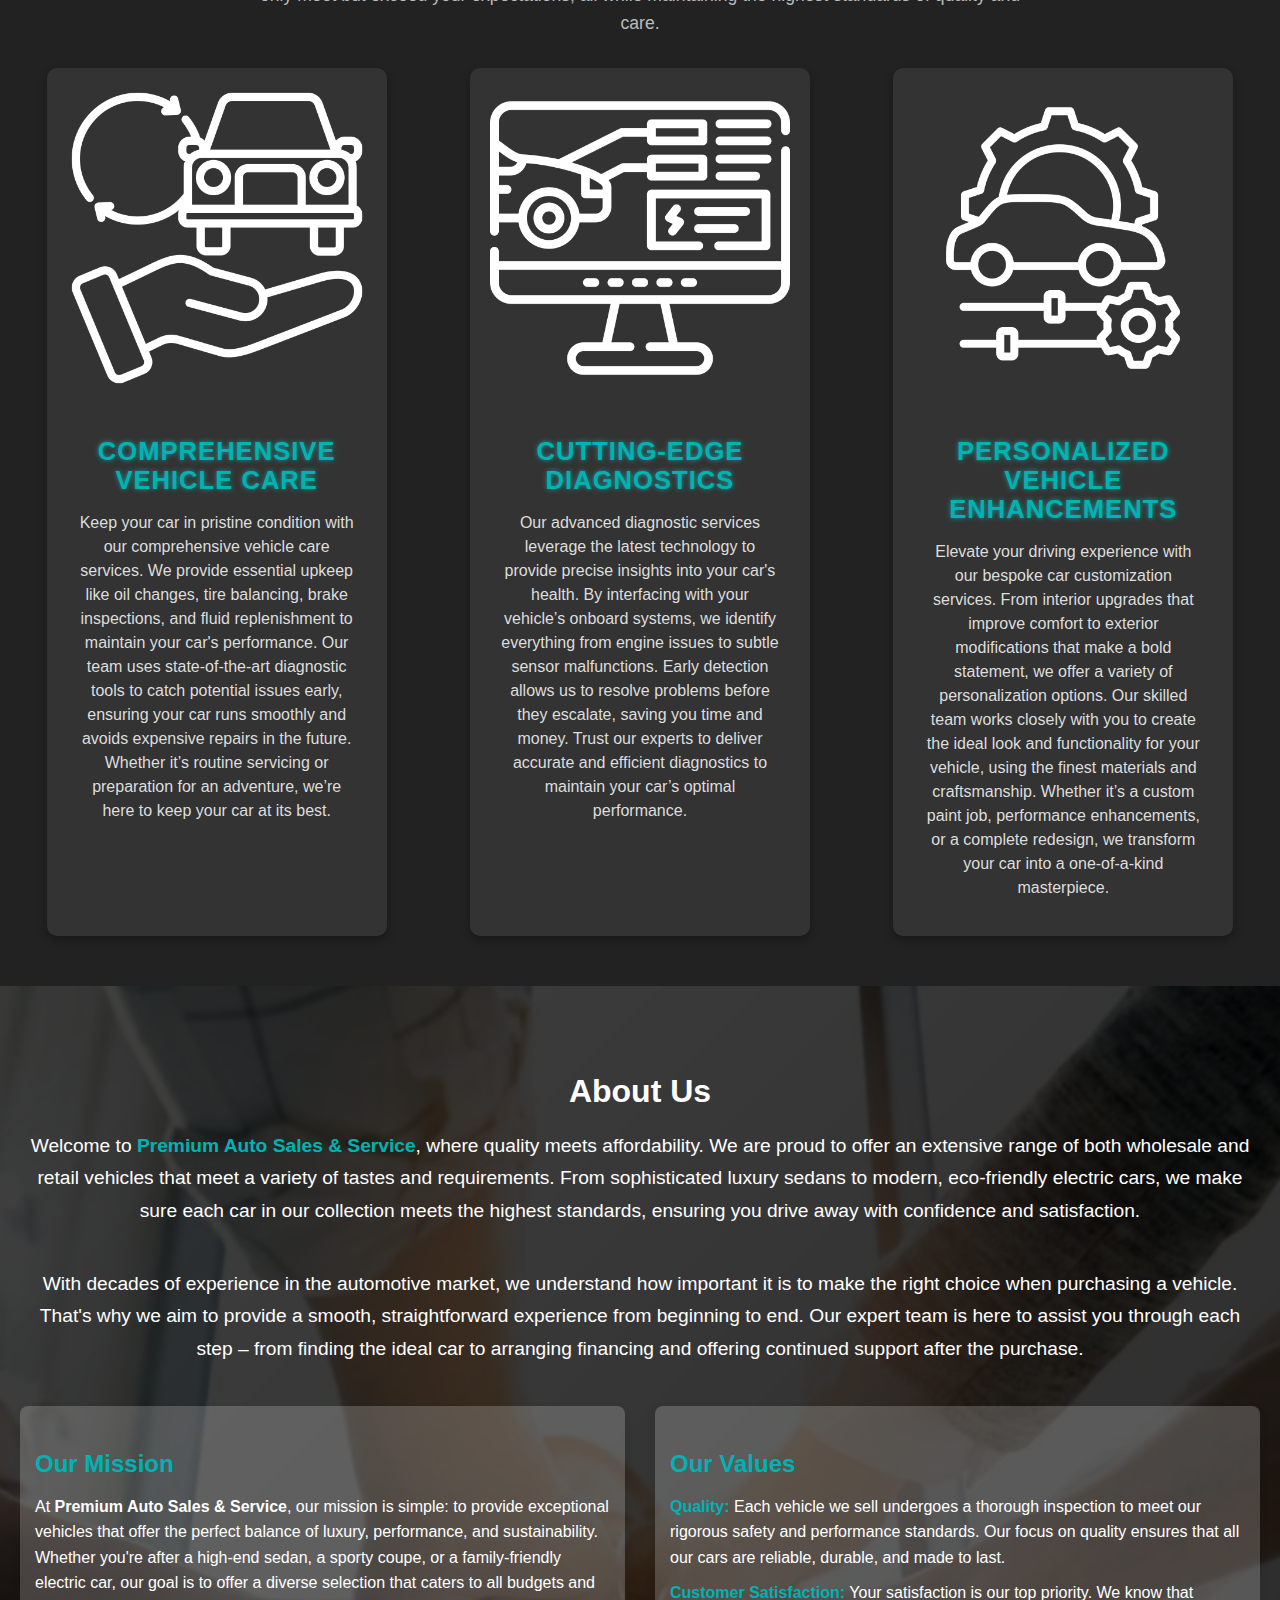
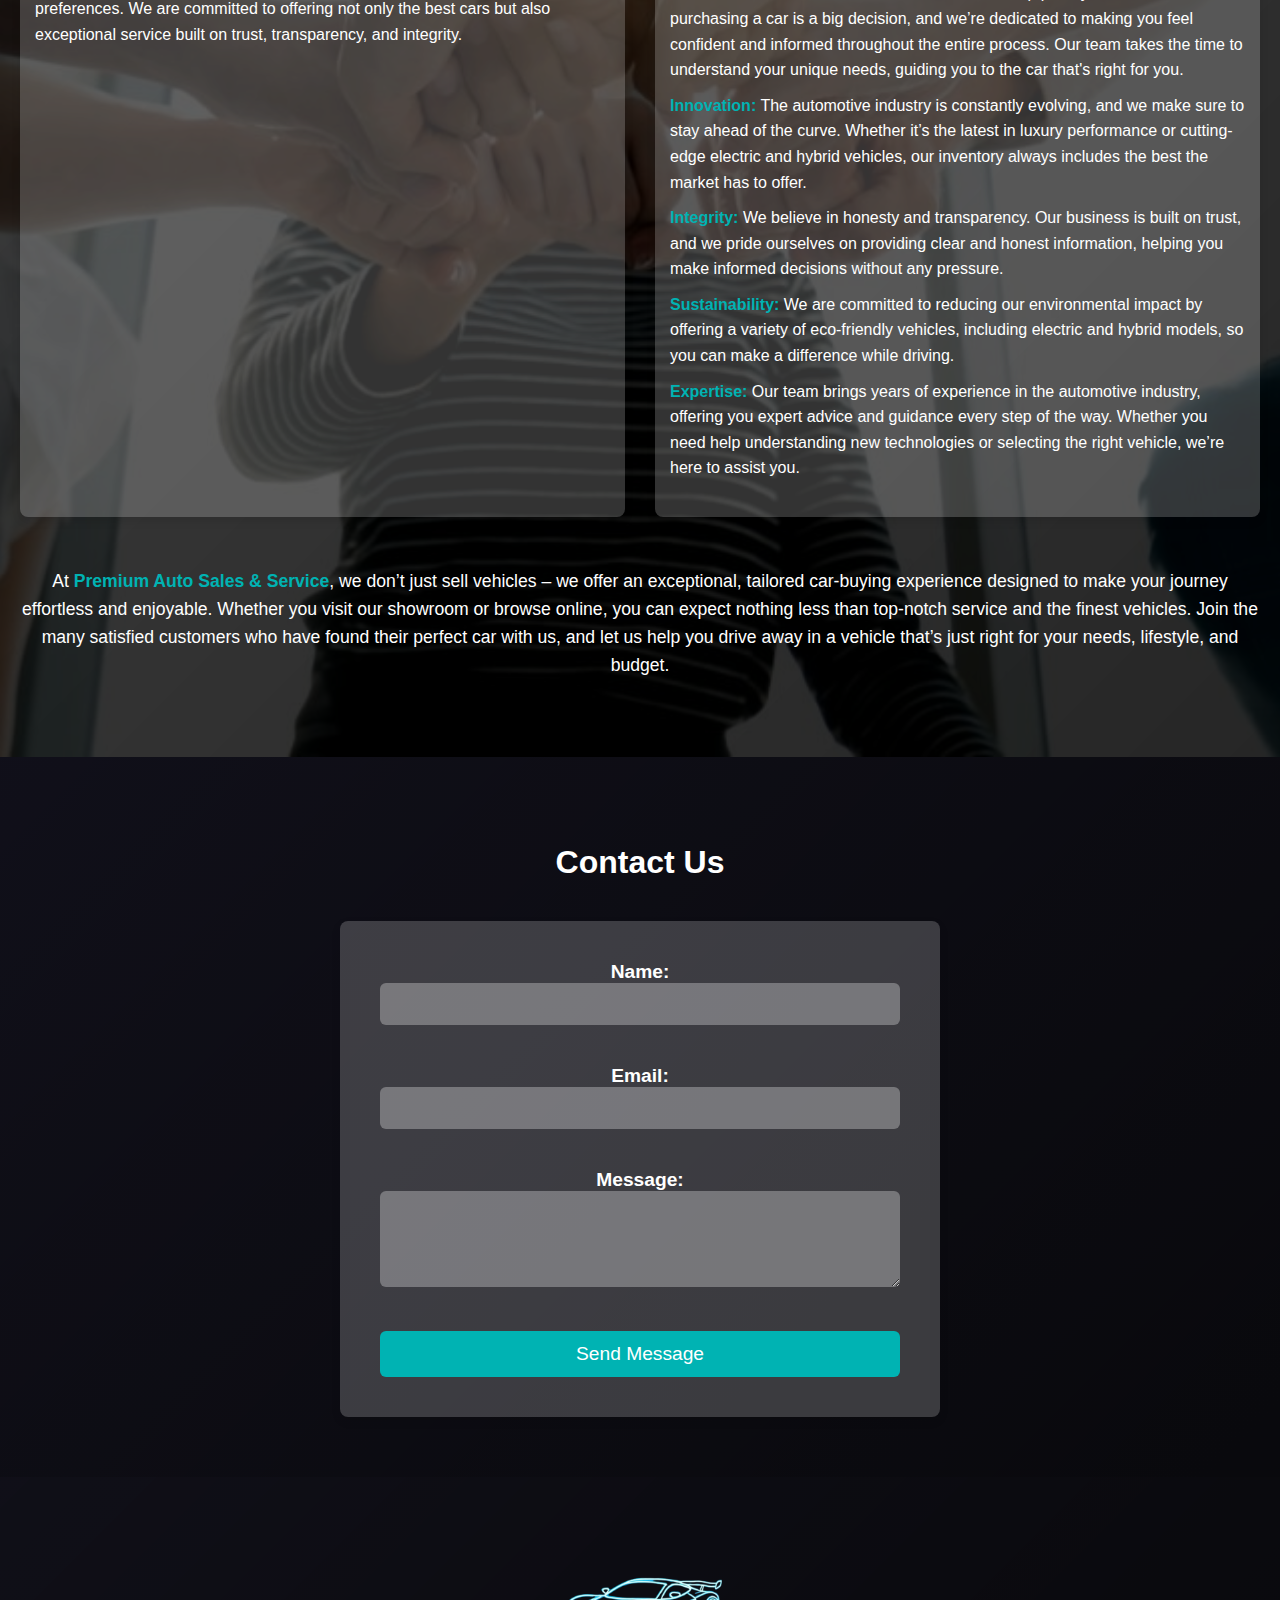
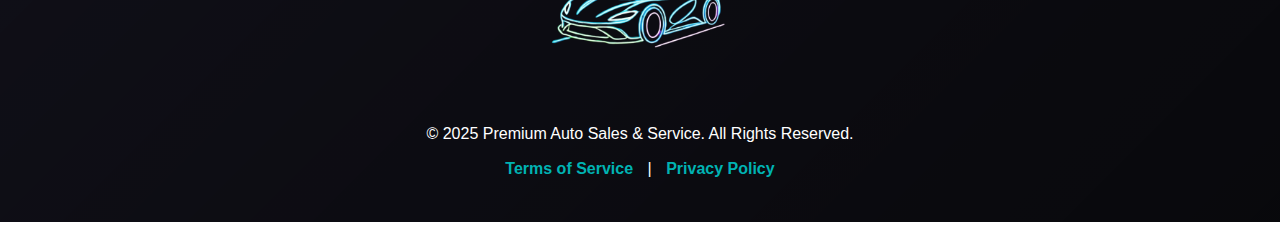
==== commit cff74b75: "upd" ====
--- a/index.html
+++ b/index.html
@@ -104,7 +104,7 @@
       </p>
       <div class="catalog-container">
         <div class="car-card">
-          <img src="./img/sedan.png" alt="Luxury Sedan" />
+          <img src="./img/lux-sedan.png" alt="Luxury Sedan" />
           <h3>Prestige Sedan</h3>
           <p>
             Indulge in the ultimate driving experience with our prestige sedan.
@@ -113,7 +113,7 @@
           </p>
         </div>
         <div class="car-card">
-          <img src="./img/coup.png" alt="Sport Coupe" />
+          <img src="./img/luxury-coupe.png" alt="Sport Coupe" />
           <h3>Dynamic Coupe</h3>
           <p>
             Unleash the thrill of speed and precision with our dynamic coupe.
@@ -122,7 +122,7 @@
           </p>
         </div>
         <div class="car-card">
-          <img src="./img/suv.png" alt="Electric SUV" />
+          <img src="./img/Next-Gen Electric SUV.png" alt="Electric SUV" />
           <h3>Next-Gen Electric SUV</h3>
           <p>
             Step into the future of driving with our next-gen electric SUV.
@@ -131,7 +131,7 @@
           </p>
         </div>
         <div class="car-card">
-          <img src="./img/van.png" alt="Electric Van" />
+          <img src="./img/van-new.png" alt="Electric Van" />
           <h3>Eco-Friendly Electric Van</h3>
           <p>
             Explore the future of eco-friendly transportation with our electric
--- a/styles.css
+++ b/styles.css
@@ -389,6 +389,13 @@
   .service-card {
     width: 100%;
   }
+  @media (max-width: 480px) {
+    .service-card img {
+      width: 70%; /* Зменшуємо зображення до 70% від ширини батьківського елемента */
+      max-width: 150px; /* Встановлюємо максимальну ширину */
+      margin-bottom: 15px;
+    }
+  }
 }
 /* About Us Section */
 /* About Us Section */
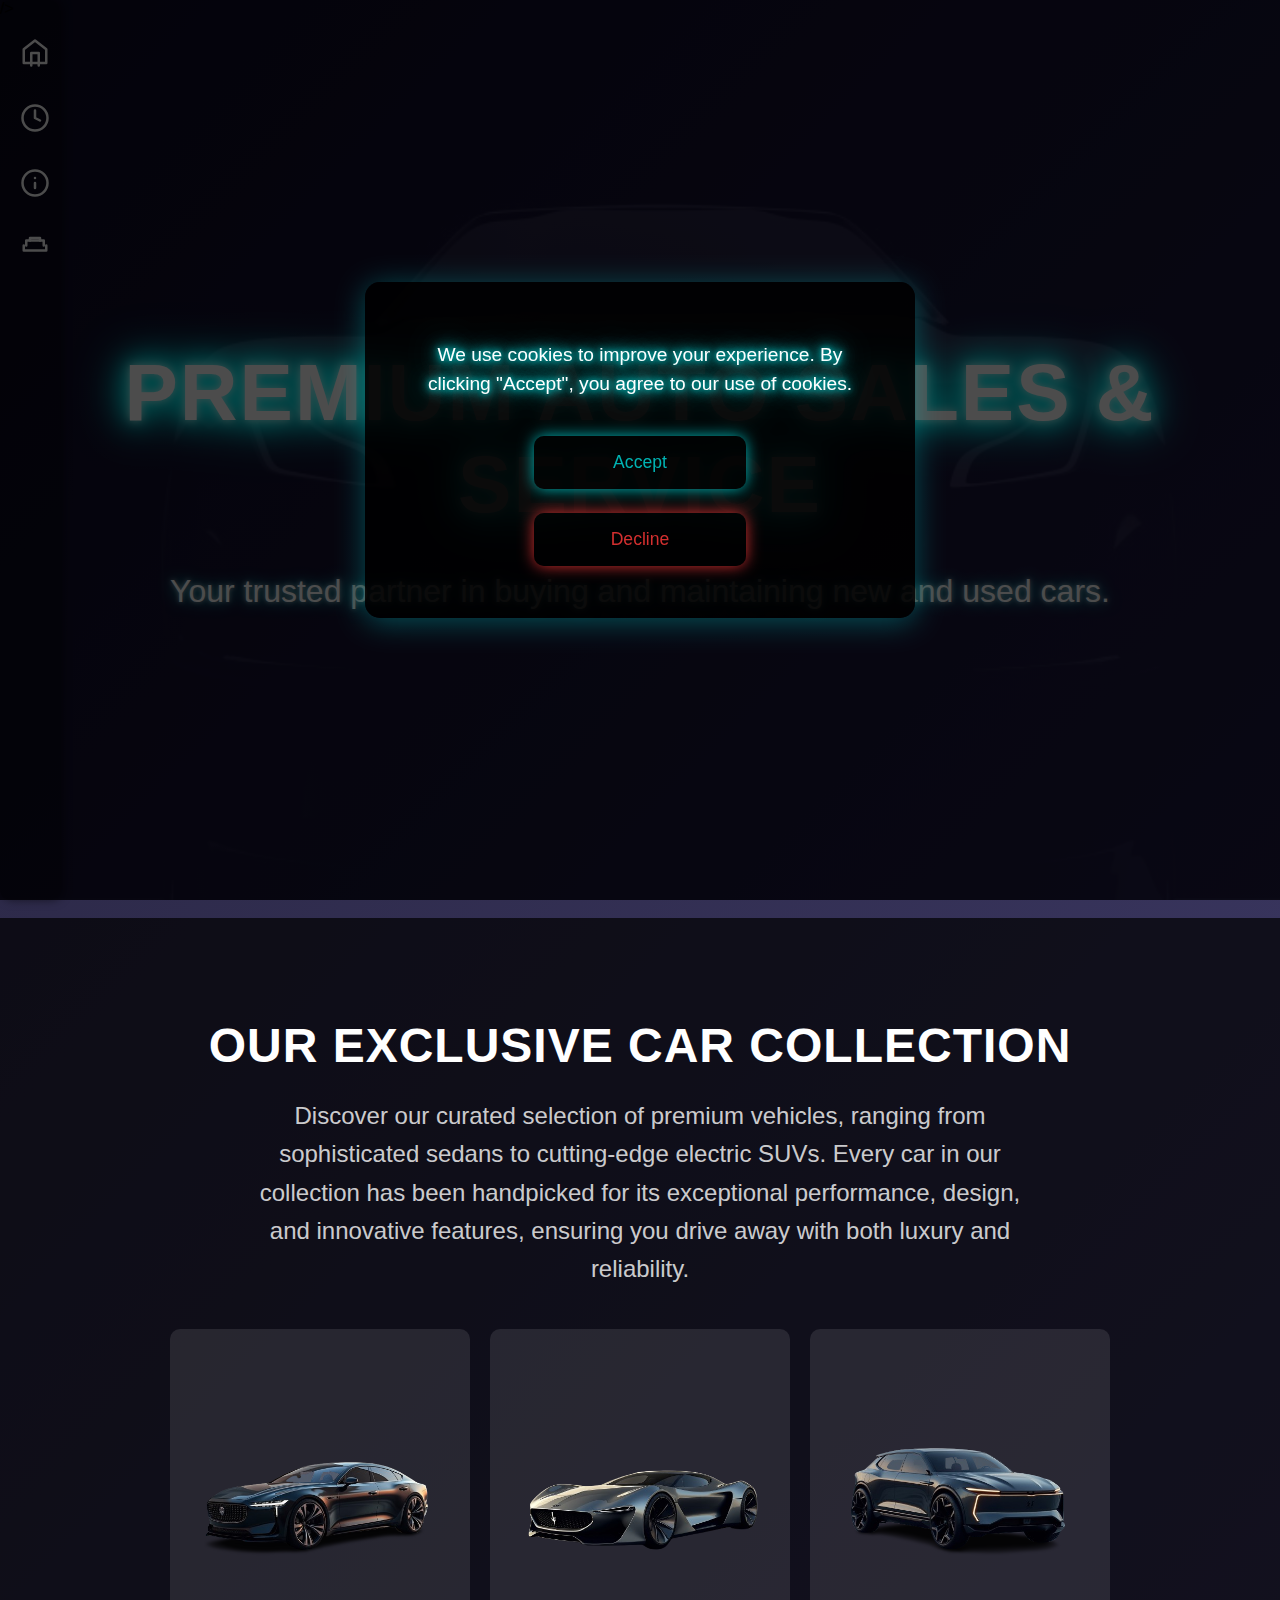
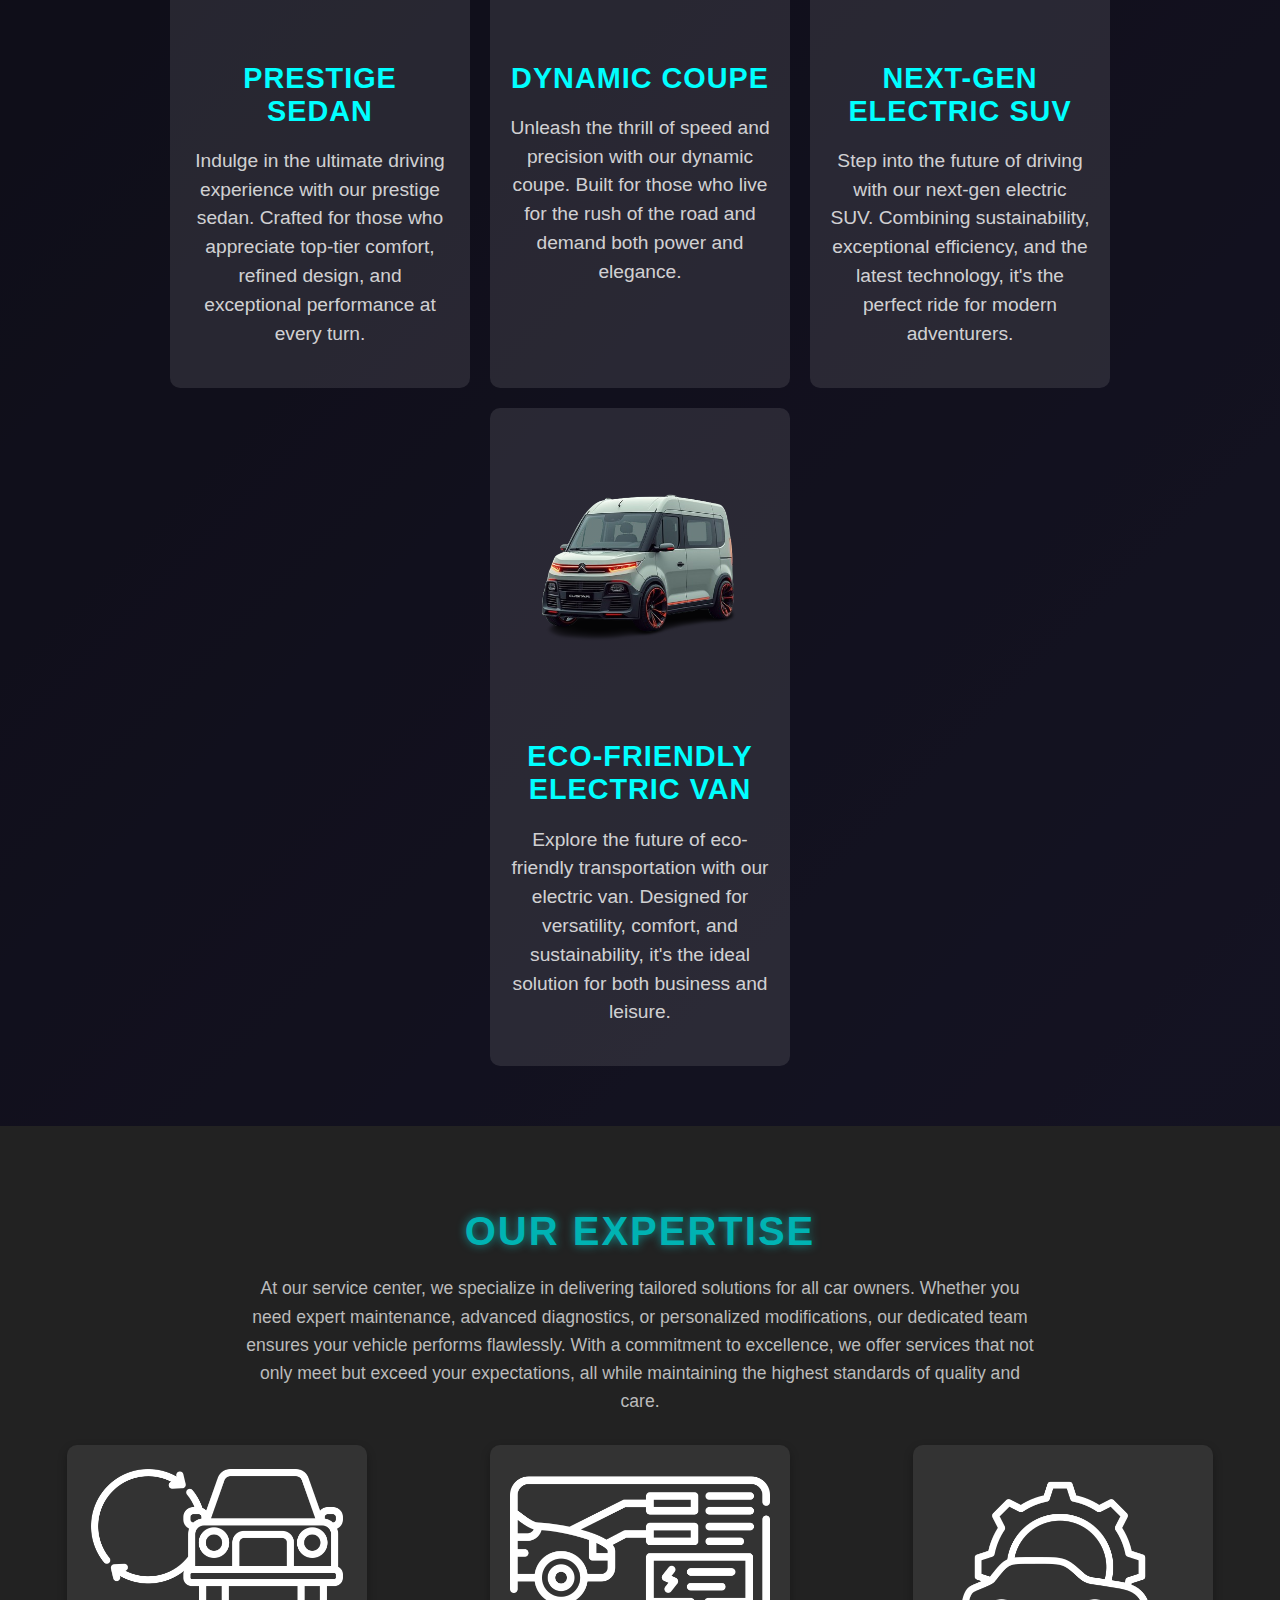
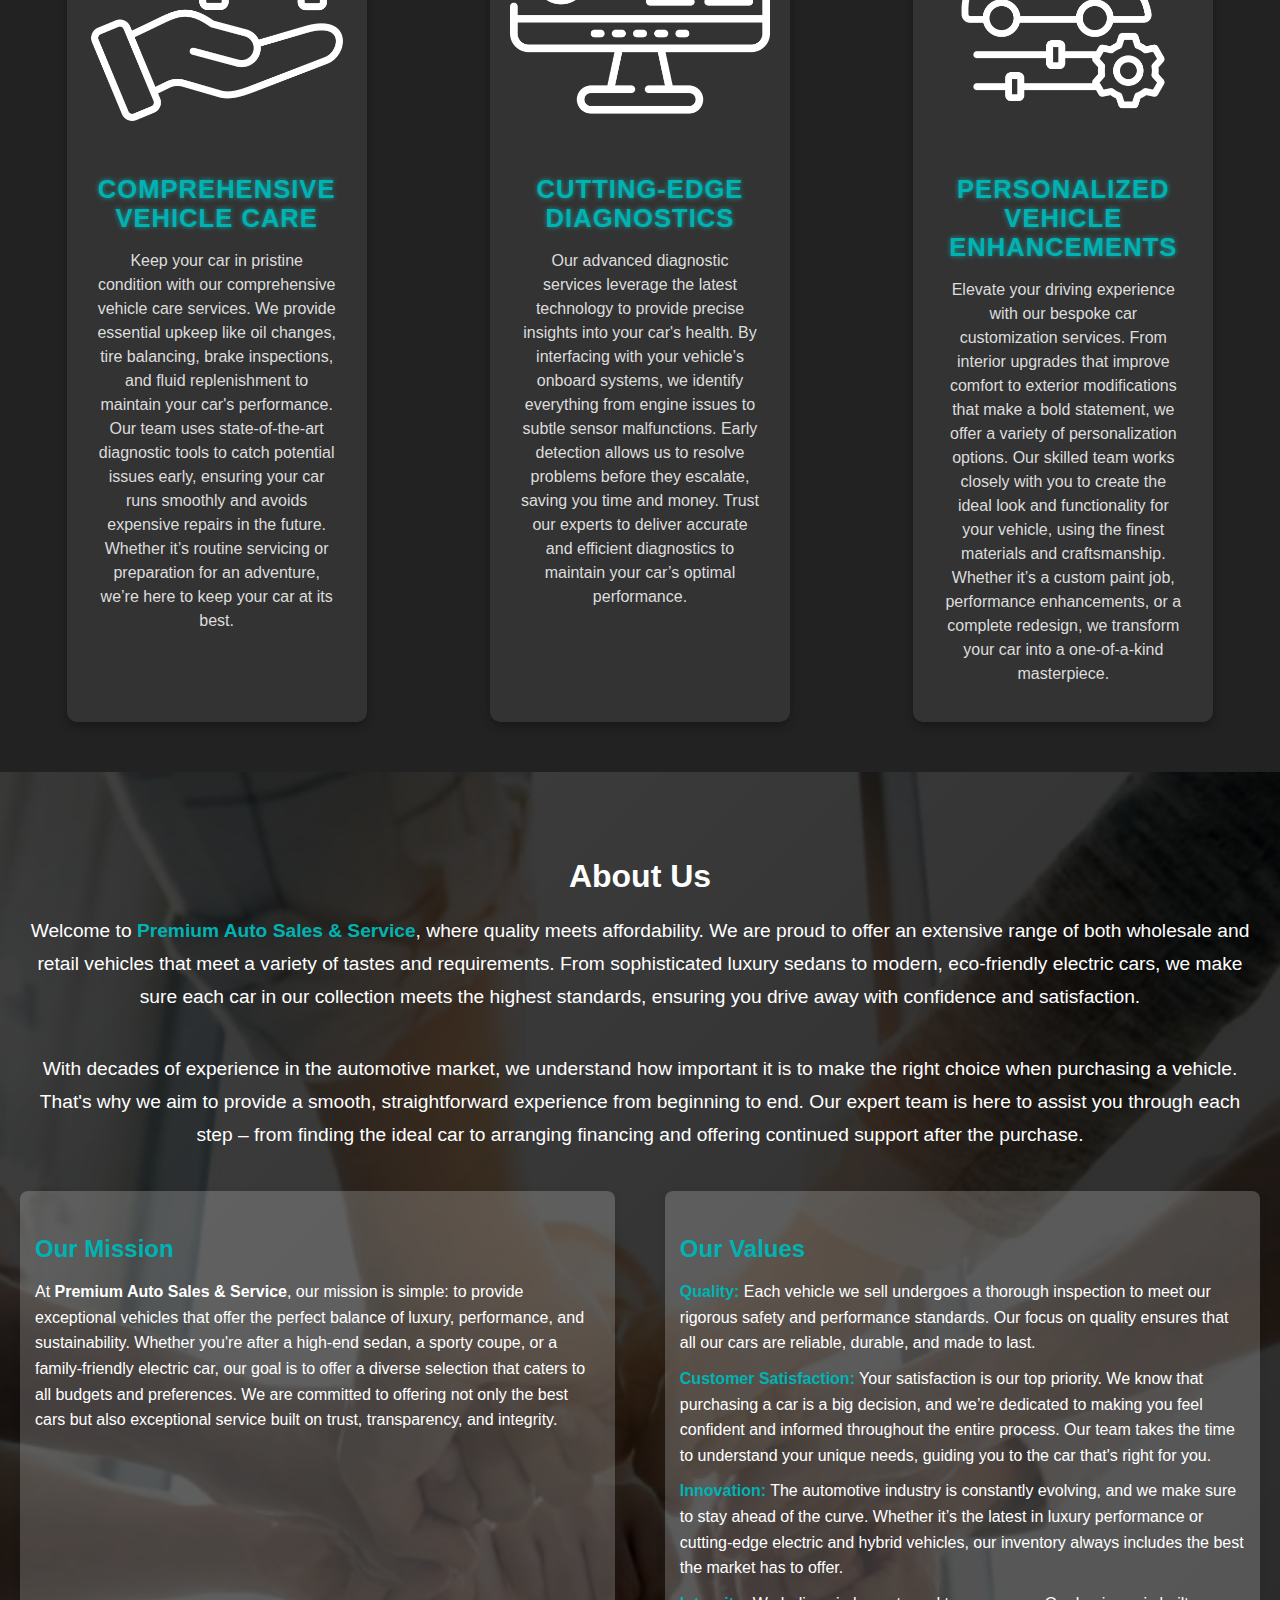
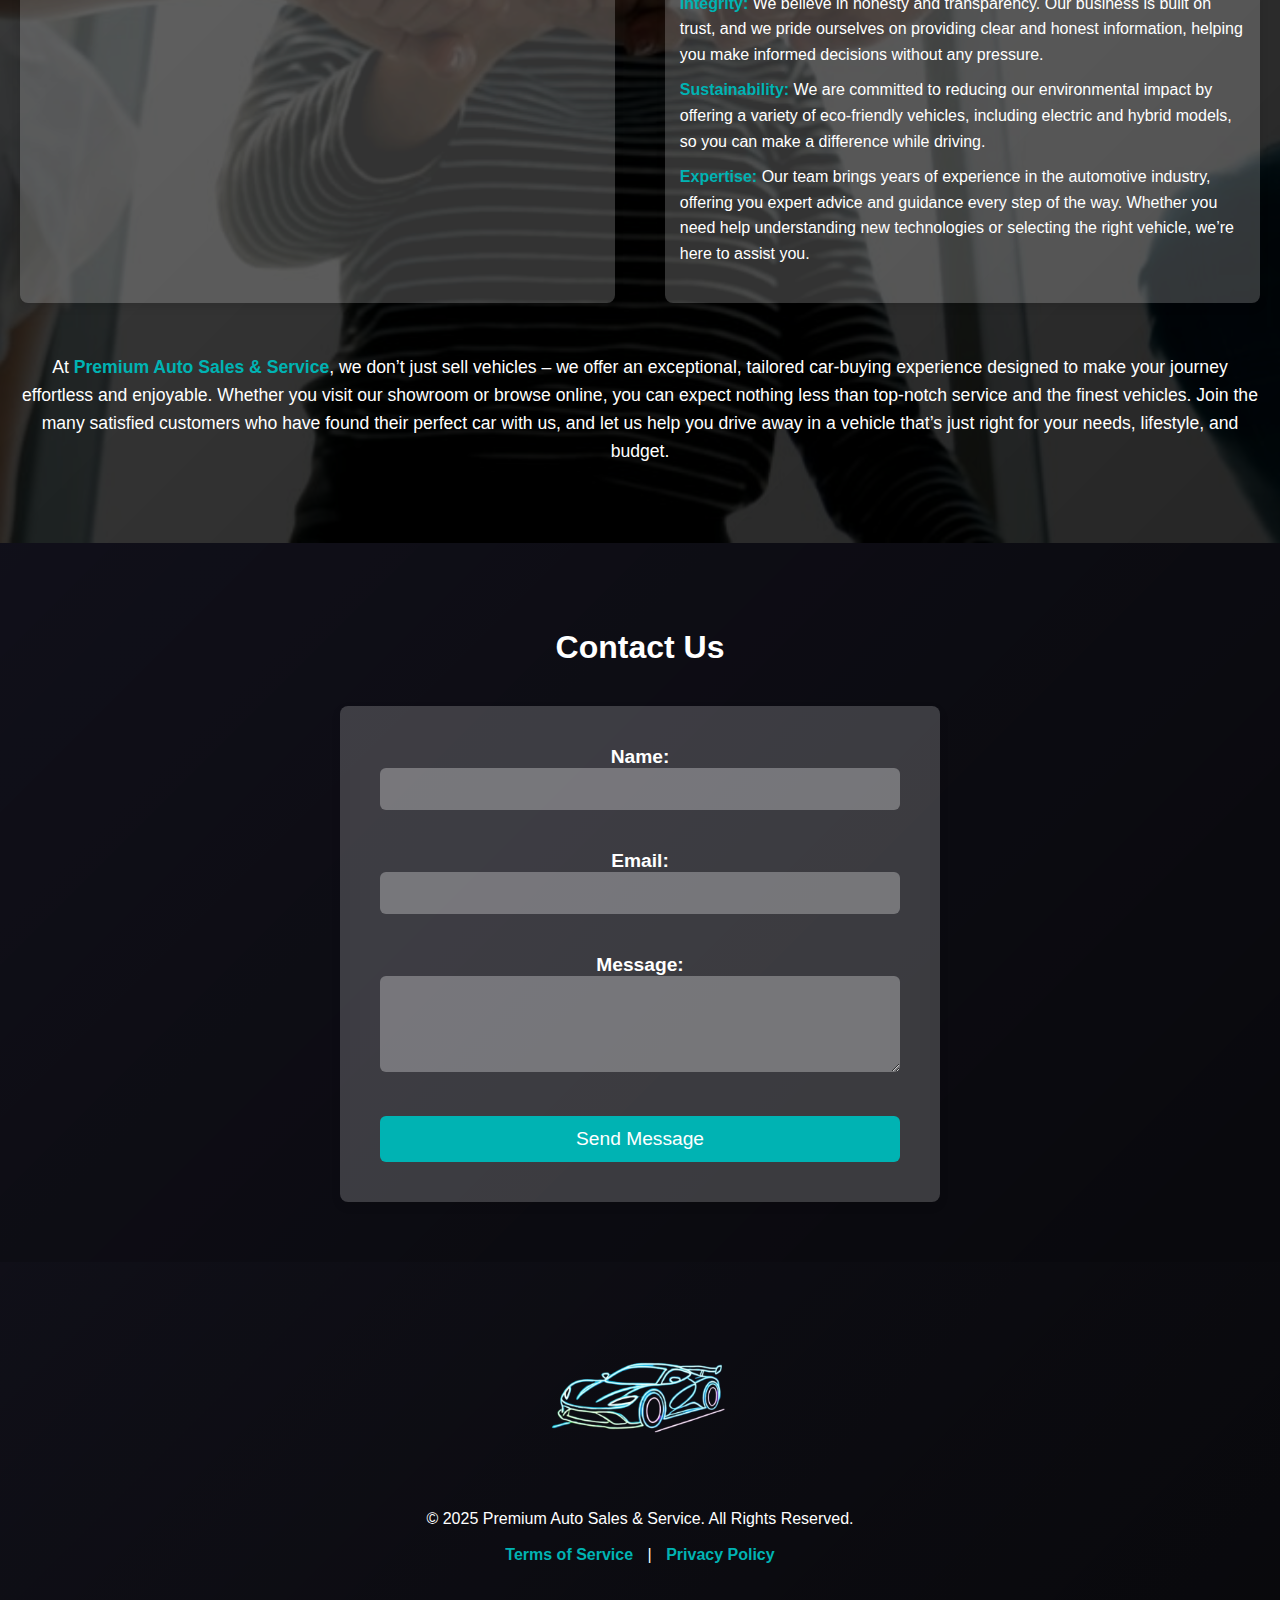
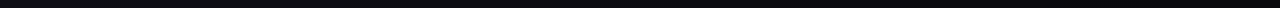
==== commit 3c6334c9: "added modal" ====
--- a/index.html
+++ b/index.html
@@ -326,7 +326,14 @@
         </div>
       </div>
     </footer>
-
+    <div class="cookie-modal" id="cookieModal">
+      <div class="cookie-modal-content">
+        <p>We use cookies to improve your experience. By clicking "Accept", you agree to our use of cookies.</p>
+        <button class="submit-btn" id="acceptCookies">Accept</button>
+        <button class="decline-btn" id="declineCookies">Decline</button>
+      </div>
+    </div>
+    
     <script src="script.js"></script>
   </body>
 </html>
--- a/styles.css
+++ b/styles.css
@@ -1,3 +1,6 @@
+* {
+  box-sizing: border-box;
+}
 body {
   margin: 0;
   font-family: Arial, sans-serif;
@@ -761,3 +764,132 @@
     font-size: 1rem;
   }
 }
+/* Cookie Modal */
+.cookie-modal {
+  position: fixed;
+  top: 0;
+  left: 0;
+  width: 100%;
+  height: 100%;
+  background: rgba(0, 0, 0, 0.7);
+  display: flex;
+  justify-content: center;
+  align-items: center;
+  z-index: 1000;
+  animation: fadeIn 0.5s ease-in-out; /* анімація появи */
+}
+
+.cookie-modal-content {
+  background: rgba(0, 0, 0, 0.85);
+  padding: 40px;
+  border-radius: 15px;
+  width: 80%;
+  max-width: 550px;
+  text-align: center;
+  color: white;
+  box-shadow: 0 4px 30px rgba(0, 255, 255, 0.3); /* неоновий ефект */
+  animation: slideIn 0.5s ease-out;
+}
+
+.cookie-modal p {
+  font-size: 1.2em;
+  margin-bottom: 25px;
+  font-weight: 300;
+  line-height: 1.5;
+  animation: fadeInText 1s ease-out;
+  text-shadow: 0 0 5px #00b3b3, 0 0 10px #00b3b3, 0 0 15px #00b3b3, 0 0 20px #00b3b3, 0 0 30px #00b3b3; /* неоновий ефект для тексту */
+}
+
+.submit-btn,
+.decline-btn {
+  padding: 14px 30px;
+  font-size: 1.1em;
+  border: 2px solid transparent;
+  border-radius: 10px;
+  cursor: pointer;
+  transition: all 0.3s ease;
+  width: 45%;
+  margin: 12px;
+  background: rgba(0, 0, 0, 0.5);
+}
+
+.submit-btn {
+  color: #00b3b3;
+  box-shadow: 0 0 15px #00b3b3;
+}
+
+.submit-btn:hover {
+  background-color: rgba(0, 179, 179, 0.1);
+  color: white;
+  box-shadow: 0 0 25px #00b3b3;
+  transform: translateY(-3px);
+}
+
+.decline-btn {
+  color: #d32f2f;
+  box-shadow: 0 0 15px #d32f2f;
+}
+
+.decline-btn:hover {
+  background-color: rgba(211, 47, 47, 0.1);
+  color: white;
+  box-shadow: 0 0 25px #d32f2f;
+  transform: translateY(-3px);
+}
+
+/* Анімації */
+@keyframes fadeIn {
+  from {
+    opacity: 0;
+  }
+  to {
+    opacity: 1;
+  }
+}
+
+@keyframes slideIn {
+  from {
+    transform: translateY(-50px);
+    opacity: 0;
+  }
+  to {
+    transform: translateY(0);
+    opacity: 1;
+  }
+}
+
+@keyframes fadeInText {
+  from {
+    opacity: 0;
+  }
+  to {
+    opacity: 1;
+  }
+}
+
+/* Responsive Styling */
+@media (max-width: 768px) {
+  .cookie-modal-content {
+    width: 90%;
+    padding: 30px;
+  }
+
+  .submit-btn,
+  .decline-btn {
+    font-size: 1em;
+    padding: 12px 20px;
+  }
+}
+
+@media (max-width: 480px) {
+  .cookie-modal-content {
+    width: 95%;
+    padding: 20px;
+  }
+
+  .submit-btn,
+  .decline-btn {
+    font-size: 0.9em;
+    padding: 10px 18px;
+  }
+}
